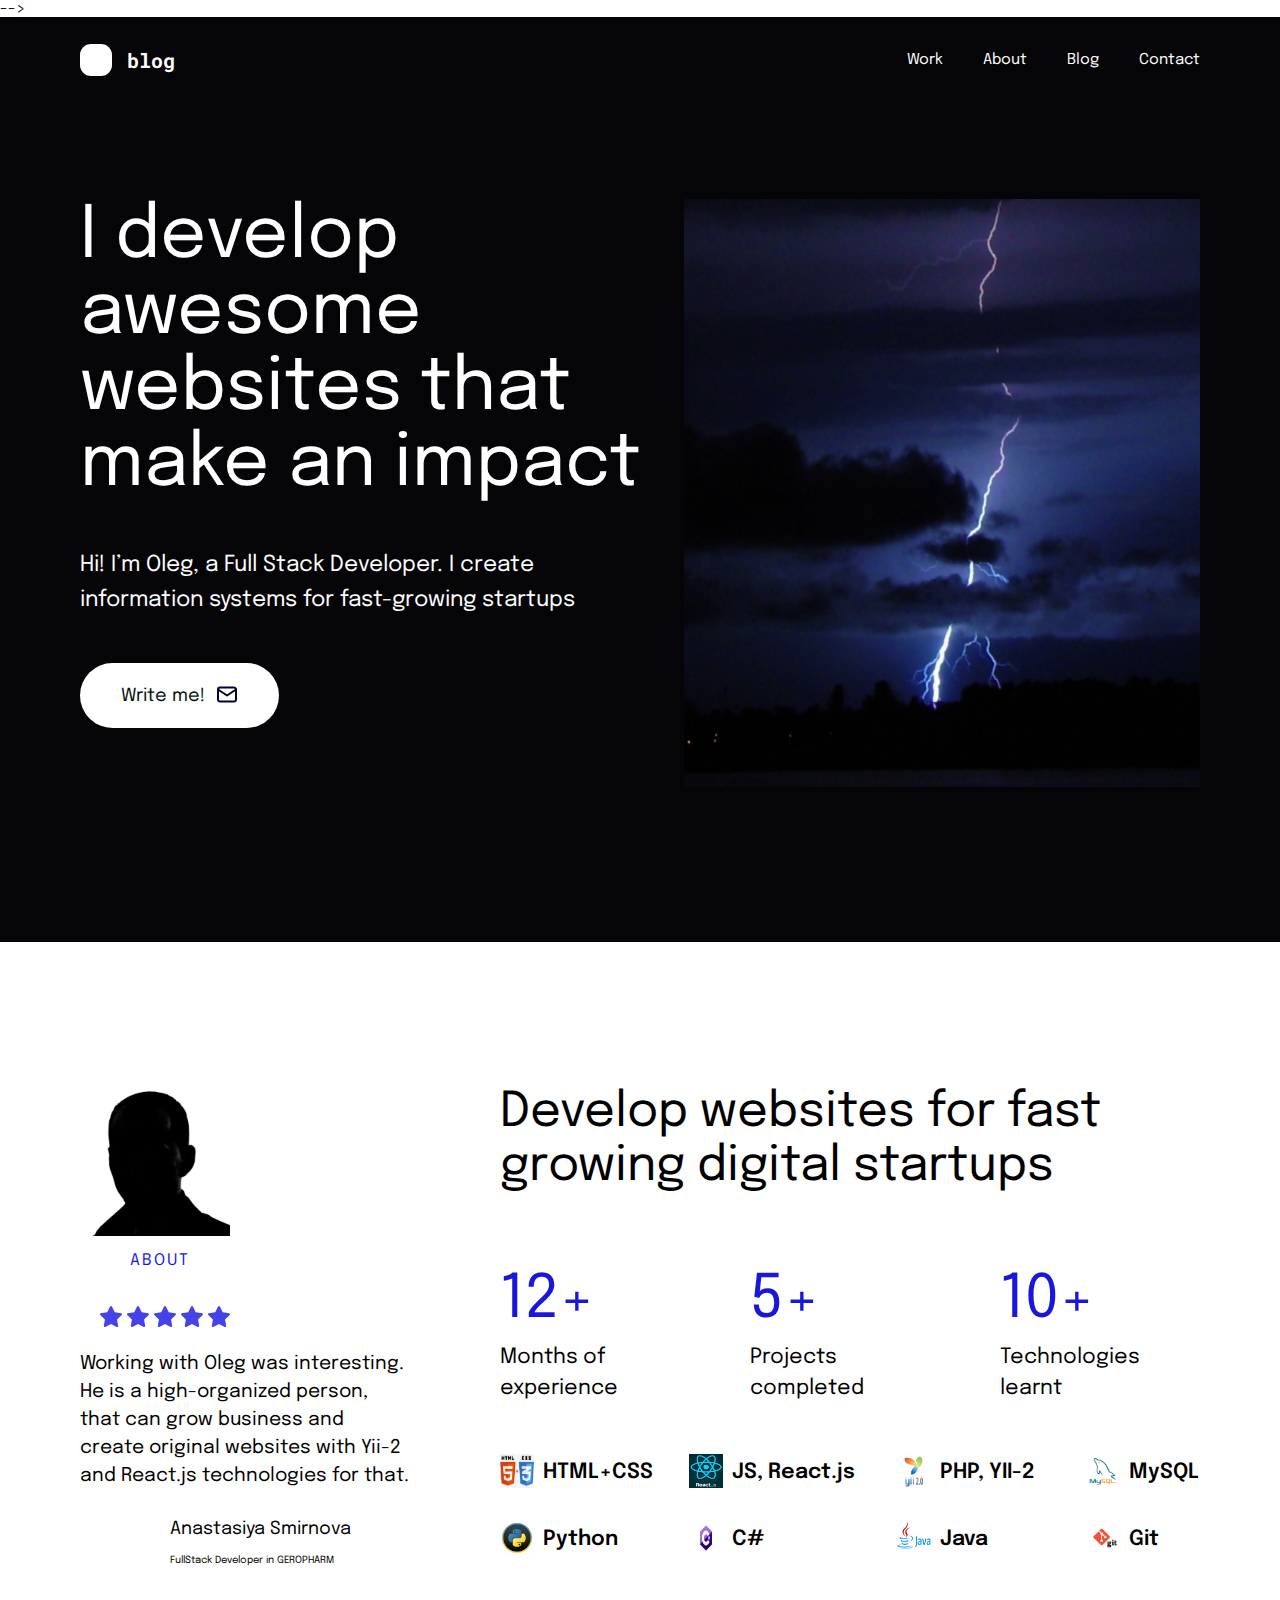
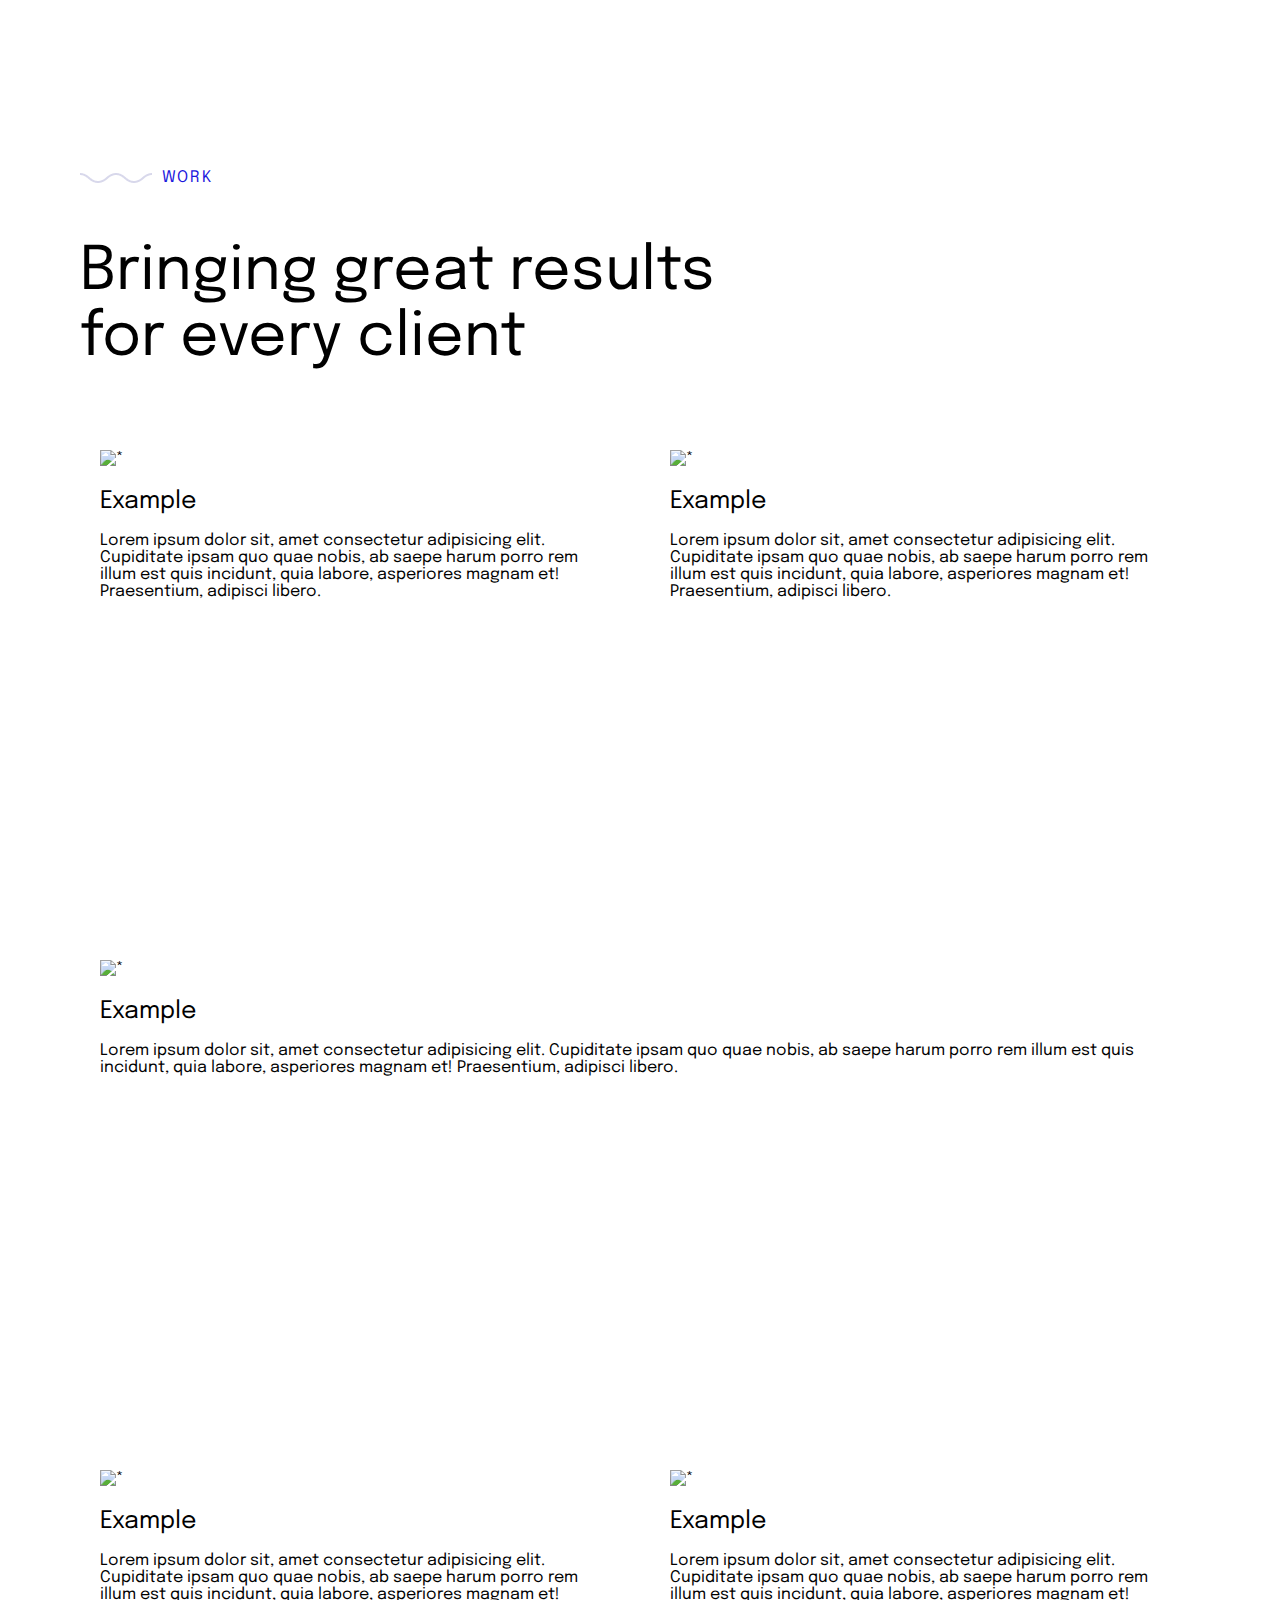
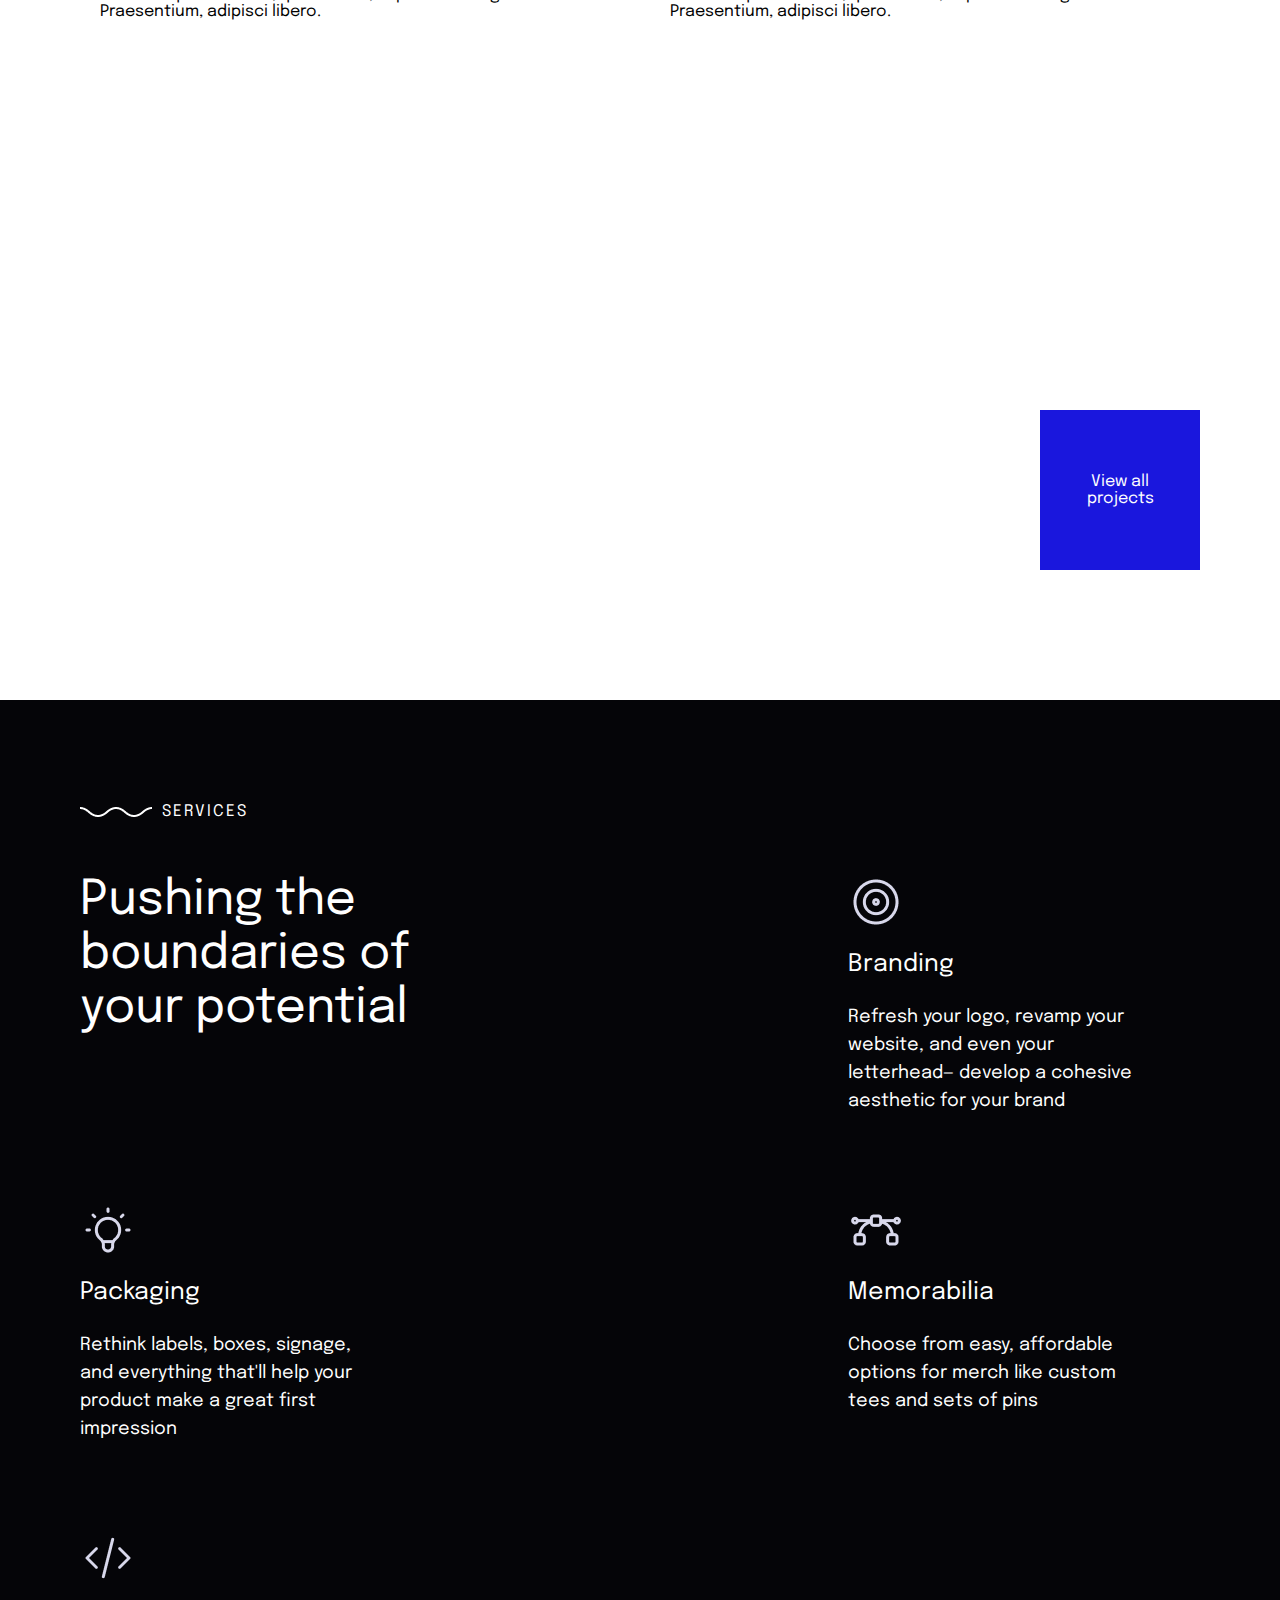
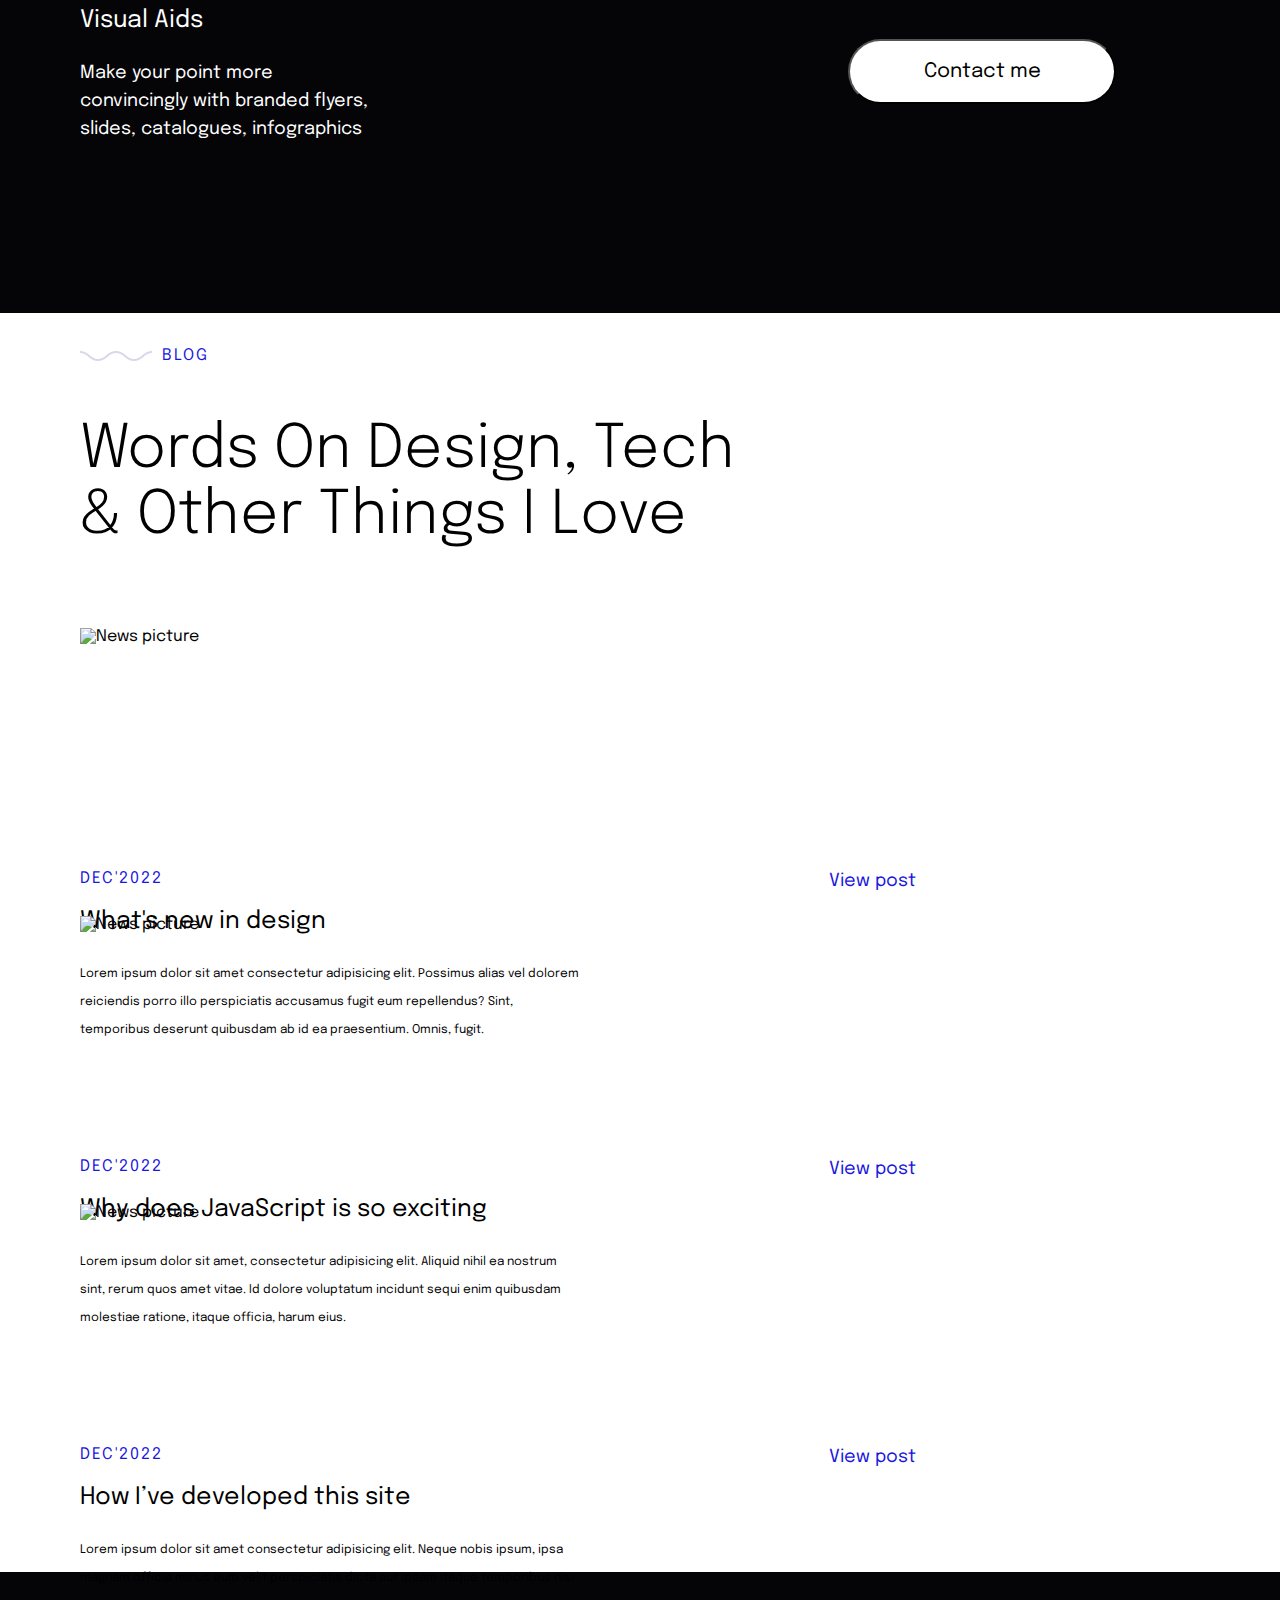
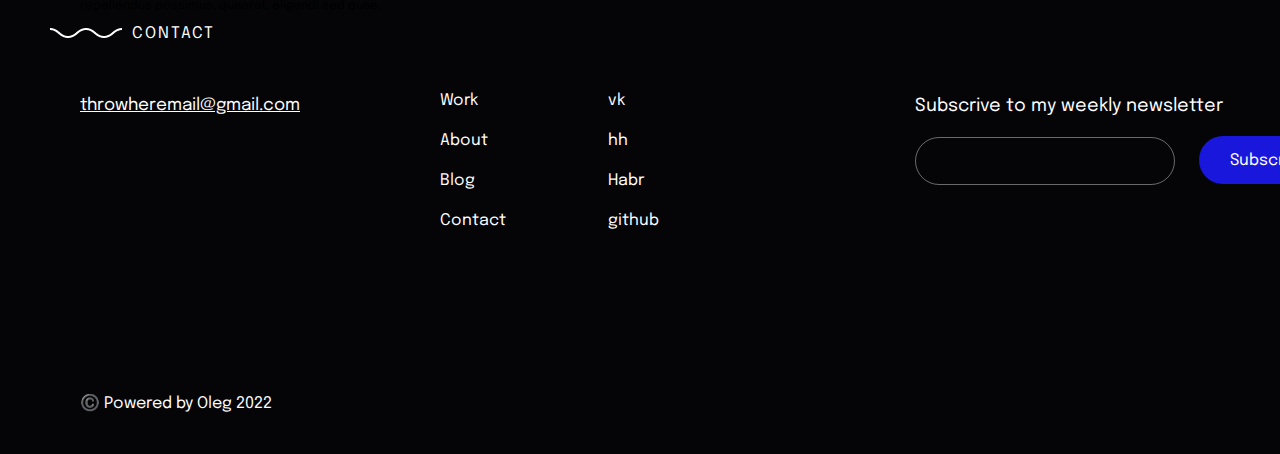
==== index.html @ 245b54c6 "Add HTML + CSS" ====
<!DOCTYPE html>
<html lang="en">

<head>
    <meta charset="UTF-8">
    <meta http-equiv="X-UA-Compatible" content="IE=edge">
    <meta name="viewport" content="width=device-width, initial-scale=1.0">
    <title>WebDev Project</title>
    <link rel="preconnect" href="https://fonts.googleapis.com">
    <link rel="preconnect" href="https://fonts.gstatic.com" crossorigin> -->
    <link
        href="https://fonts.googleapis.com/css2?family=Epilogue:ital,wght@0,100;0,200;0,300;0,400;0,500;0,600;0,700;0,800;0,900;1,100;1,200;1,300;1,400;1,500;1,600;1,700;1,800;1,900&family=Roboto+Mono:ital,wght@0,100;0,200;0,300;0,400;0,500;0,600;0,700;1,100;1,200;1,300;1,400;1,500;1,600;1,700&display=swap"
        rel="stylesheet">
    <link rel="stylesheet" href="assets/CSS/styles.css">
</head>

<body>
    <header>
        <div class="header">
            <a href="/" class="menu_wrapp">
                <div class="menu"></div>
                <p class="menu_text">
                    blog
                </p>
            </a>
            <nav class="menu_block">
                <ul class="menu_list">
                    <li class="menu_item">
                        <a href="#work">Work</a>
                    </li>
                    <li class="menu_item">
                        <a href="#about">About</a>
                    </li>
                    <li class="menu_item">
                        <a href="#blog">Blog</a>
                    </li>
                    <li class="menu_item">
                        <a href="#contact">Contact</a>
                    </li>
                </ul>
            </nav>
        </div>
    </header>
    <main>
        <section id="main-screen">
            <div class="main-box">
                <div>
                    <article class="main">
                        <h1 class="title">I develop awesome websites that make an impact</h1>
                        <p class="main-content">
                            Hi! I’m Oleg, a Full Stack Developer.
                            I create information systems
                            for fast-growing startups
                        </p>
                        <a href="mailto:throwheremail@gmail.com" class="main-link button-link">
                            Write me!
                            <span class="mail-link"></span>
                        </a>
                    </article>
                    <div class="main-section">
                    </div>
                </div>
                <div class="main-picture"></div>
            </div>
        </section>
        <section id="about">
            <div class="about">
                <div class="about-box">
                    <div class="user_pic">
                        <img class="avatar" src="/assets/image/DSC_1245_400p.jpeg" alt="~">
                        <h3 class="user_title">About</h3>
                    </div>
                    <div class="review">
                        <div class="stars">
                            <img src="/assets/image/star.svg" alt="*" class="star">
                            <img src="/assets/image/star.svg" alt="*" class="star">
                            <img src="/assets/image/star.svg" alt="*" class="star">
                            <img src="/assets/image/star.svg" alt="*" class="star">
                            <img src="/assets/image/star.svg" alt="*" class="star">
                        </div>
                        <p class="review_content">
                            Working with Oleg was interesting. He is a high-organized person, that can grow business
                            and create original websites with Yii-2 and React.js technologies for that.
                        </p>
                        <div class="reviewer">
                            <div class="reviewer_data">
                                <p class="reviewer_name">Anastasiya Smirnova</p>
                                <p class="reviewer_position">FullStack Developer in GEROPHARM</p>
                            </div>
                        </div>
                    </div>
                </div>
                <article class="about-section">
                    <h2 class="about-header">Develop websites for fast growing digital startups</h2>
                    <div class="about-grid">
                        <div class="about-numbers">
                            <p class="num-item">12+</p>
                            <p class="text-item">Months of experience</p>
                        </div>
                        <div>
                            <p class="num-item">5+</p>
                            <p class="text-item">Projects completed</p>
                        </div>
                        <div class="about-text">
                            <p class="num-item">10+</p>
                            <p class="text-item">Technologies learnt</p>
                        </div>
                    </div>
                    <div class="prog-grid">
                        <div class="prog-block">
                            <img src="/assets/image/HTML-CSS.jpg" alt="html" class="prog-logo">
                            <p class="prog-name">HTML+CSS</p>
                        </div>
                        <div class="prog-block">
                            <img src="/assets/image/JS-React.png" alt="js" class="prog-logo">
                            <p class="prog-name">JS, React.js</p>
                        </div>
                        <div class="prog-block">
                            <img src="/assets/image/yii2.png" alt="php" class="prog-logo">
                            <p class="prog-name">PHP, YII-2</p>
                        </div>
                        <div class="prog-block">
                            <img src="assets/image/MySQL.png" alt="mysql" class="prog-logo">
                            <p class="prog-name">MySQL</p>
                        </div>
                        <div class="prog-grid">
                            <div class="prog-block">
                                <img src="/assets/image/Python.jpeg" alt="html" class="prog-logo">
                                <p class="prog-name">Python</p>
                            </div>
                            <div class="prog-block">
                                <img src="/assets/image/CSharp.png" alt="js" class="prog-logo">
                                <p class="prog-name">C#</p>
                            </div>
                            <div class="prog-block">
                                <img src="/assets/image/Java.png" alt="php" class="prog-logo">
                                <p class="prog-name">Java</p>
                            </div>
                            <div class="prog-block">
                                <img src="/assets/image/Git.png" alt="mysql" class="prog-logo">
                                <p class="prog-name">Git</p>
                            </div>
                </article>
            </div>
        </section>
        <section id="work">
            <div class="work">
                <div class="breadcrumb">
                    <img class="breadcrumb-icon" src="/assets/image/breadcrumb.png" alt="~">
                    <h3 class="breadcrumb-title">Work</h3>
                </div>
                <h2 class="about-header">Bringing great results for every client</h2>
                <div class="articles">
                    <article class="work-block">
                        <img src="" alt="*" class="work-picture">
                        <h4 class="work-title">Example</h4>
                        <p>Lorem ipsum dolor sit, amet consectetur adipisicing elit.
                            Cupiditate ipsam quo quae nobis, ab saepe harum porro rem illum est quis incidunt,
                            quia labore, asperiores magnam et! Praesentium, adipisci libero.</p>
                    </article>
                    <article class="work-block">
                        <img src="" alt="*" class="work-picture">
                        <h4 class="work-title">Example</h4>
                        <p>Lorem ipsum dolor sit, amet consectetur adipisicing elit.
                            Cupiditate ipsam quo quae nobis, ab saepe harum porro rem illum est quis incidunt,
                            quia labore, asperiores magnam et! Praesentium, adipisci libero.</p>
                    </article>
                    <article class="work-block">
                        <img src="" alt="*" class="work-picture">
                        <h4 class="work-title">Example</h4>
                        <p>Lorem ipsum dolor sit, amet consectetur adipisicing elit.
                            Cupiditate ipsam quo quae nobis, ab saepe harum porro rem illum est quis incidunt,
                            quia labore, asperiores magnam et! Praesentium, adipisci libero.</p>
                    </article>
                    <article class="work-block">
                        <img src="" alt="*" class="work-picture">
                        <h4 class="work-title">Example</h4>
                        <p>Lorem ipsum dolor sit, amet consectetur adipisicing elit.
                            Cupiditate ipsam quo quae nobis, ab saepe harum porro rem illum est quis incidunt,
                            quia labore, asperiores magnam et! Praesentium, adipisci libero.</p>
                    </article>
                    <article class="work-block">
                        <img src="" alt="*" class="work-picture">
                        <h4 class="work-title">Example</h4>
                        <p>Lorem ipsum dolor sit, amet consectetur adipisicing elit.
                            Cupiditate ipsam quo quae nobis, ab saepe harum porro rem illum est quis incidunt,
                            quia labore, asperiores magnam et! Praesentium, adipisci libero.</p>
                    </article>
                </div>
                <a href="" class="work-button">View all projects</a>
            </div>
        </section>
        <section id="services">
            <div class="services">
                <div class="breadcrumb">
                    <img class="breadcrumb-icon" src="/assets/image/breadcrumb.png" alt="~">
                    <h3 class="breadcrumb-title">Services</h3>
                </div>
                <div class="services-articles">
                    <article class="services-item">
                        <h2 class="about-header">Pushing the boundaries of your potential</h2>
                    </article>
                    <article class="services-item">
                        <img src="/assets/image/Branding.png" alt="" class="services-icon">
                        <h4 class="services-title">Branding</h4>
                        <p class="services-content">Refresh your logo, revamp your website, and even your
                            letterhead— develop a cohesive aesthetic for your brand</p>
                    </article>
                    <article class="services-item">
                        <img src="/assets/image/Packaging.png" alt="" class="services-icon">
                        <h4 class="services-title">Packaging</h4>
                        <p class="services-content">Rethink labels, boxes, signage, and everything that'll help
                            your product make a great first impression</p>
                    </article>
                    <article class="services-item">
                        <img src="/assets/image/Memorabilia.png" alt="" class="services-icon">
                        <h4 class="services-title">Memorabilia</h4>
                        <p class="services-content">Choose from easy, affordable options for merch like custom
                            tees and sets of pins</p>
                    </article>
                    <article class="services-item">
                        <img src="/assets/image/VisualAids.png" alt="" class="services-icon">
                        <h4 class="services-title">Visual Aids</h4>
                        <p class="services-content">Make your point more convincingly with branded flyers, slides,
                            catalogues, infographics</p>
                    </article>
                    <div class="services-item">
                        <button class="button-contact">Contact me</button>
                        <div class="button-section"></div>
                    </div>
                </div>
            </div>
        </section>
        <section id="blog">
            <div class="blog">
                <div class="breadcrumb">
                    <img class="breadcrumb-icon" src="/assets/image/breadcrumb.png" alt="~">
                    <h3 class="breadcrumb-title">Blog</h3>
                </div>
                <h2 class="about-header">Words On Design, Tech & Other Things I Love</h2>
                <article class="news-article">
                    <img src="./assets/images/news.png" alt="News picture" class="news-picture">
                    <div class="news-item">
                        <p class="news-date">Dec'2022</p>
                        <h5 class="news-title">What's new in design</h5>
                        <p class="news-content">Lorem ipsum dolor sit amet consectetur adipisicing elit.
                            Possimus alias vel dolorem reiciendis porro illo perspiciatis accusamus fugit eum
                            repellendus?
                            Sint, temporibus deserunt quibusdam ab id ea praesentium. Omnis, fugit.</p>
                    </div>
                    <a href="/posts/1" class="news-link">View post <span class="news-arrow"></span></a>
                </article>
                <article class="news-article">
                    <img src="./assets/images/news.png" alt="News picture" class="news-picture">
                    <div class="news-item">
                        <p class="news-date">Dec'2022</p>
                        <h5 class="news-title">Why does JavaScript is so exciting</h5>
                        <p class="news-content">Lorem ipsum dolor sit amet, consectetur adipisicing elit.
                            Aliquid nihil ea nostrum sint, rerum quos amet vitae. Id dolore voluptatum incidunt sequi
                            enim quibusdam molestiae ratione,
                            itaque officia, harum eius.</p>
                    </div>
                    <a href="/posts/1" class="news-link">View post <span class="news-arrow"></span></a>
                </article>
                <article class="news-article">
                    <img src="./assets/images/news.png" alt="News picture" class="news-picture">
                    <div class="news-item">
                        <p class="news-date">Dec'2022</p>
                        <h5 class="news-title">How I’ve developed this site</h5>
                        <p class="news-content">Lorem ipsum dolor sit amet consectetur adipisicing elit.
                            Neque nobis ipsum, ipsa magnam officia minus eum velit perspiciatis dicta aut ipsam itaque
                            temporibus nisi repellendus possimus,
                            quaerat, eligendi sed quae.</p>
                    </div>
                    <a href="/posts/1" class="news-link">View post <span class="news-arrow"></span></a>
                </article>
            </div>
        </section>
        <!-- <section id="info">
            <article class="info">
                <div class="info-block">
                    <img src="" alt="">
                    <h3>Work</h3>
                    <p></p>
                    <a href=""></a>
                </div>

                <div class="info-block">
                    <img src="" alt="">
                    <h3>About</h3>
                    <p></p>
                    <a href=""></a>
                </div>
            </article>
        </section> -->
        <section id="contact">
            <div class="contact">
                <div class="breadcrumb">
                    <img class="breadcrumb-icon" src="/assets/image/breadcrumb.png" alt="~">
                    <h3 class="breadcrumb-title">Contact</h3>
                </div>
            </div>
        </section>
    </main>
    <footer>
        <div class="footer">
            <a href="mailto: throwheremail@mail.ru" class="footer-mail">throwheremail@gmail.com</a>
            <ul class="footer-navigation">
                <li class="footer-item">
                    <a href="#work">Work</a>
                </li>
                <li class="footer-item">
                    <a href="vk.com">vk</a>
                </li>
                <li class="footer-item">
                    <a href="#about">About</a>
                </li>
                <li class="footer-item">
                    <a href="hh.ru">hh</a>
                </li>
                <li class="footer-item">
                    <a href="#blog">Blog</a>
                </li>
                <li class="footer-item">
                    <a href="habr.com">Habr</a>
                </li>
                <li class="footer-item">
                    <a href="#contact">Contact</a>
                </li>
                <li class="footer-item">
                    <a href="github.com">github</a>
                </li>
            </ul>
            <div class="subscibtion">
                <p class="subscibtion-text">Subscrive to my weekly newsletter</p>
                <div class="subscibtion-block">
                    <input type="text" class="subscibtion-input">
                    <button class="subscibtion-button">Subscribe</button>
                </div>
            </div>
            <div class="cb">
                <p class="cb-text">
                    ©️ Powered by Oleg 2022
                </p>
            </div>
        </div>
    </footer>
</body>

</html>
---- assets/CSS/styles.css ----
* {
    padding: 0;
    margin: 0;
    box-sizing: border-box;
    font-family: 'Epilogue';
    user-select: none;
    font-style: normal;
    font-weight: normal;
}

p, h1, h2, h3, h4, h5, h6 {
    margin: 0;
    padding: 0;
}

header {
    padding: 14px 80px 10px;
    background-color: #050508;
    width: -webkit-fill-available;
}

.header {
    padding: 13px 0;
    max-width: 1280px;
    margin: 0 auto;
    display: flex;
    flex-direction: row;
    flex-wrap: nowrap;
    justify-content: space-between;
    align-items: center;
}

.menu_wrapp{
    width: max-content;
    display: flex;
    text-decoration: none;
}

.menu {
    width: 32px;
    height: 32px;
    background: #FFFFFF;
    mix-blend-mode: normal;
    box-shadow: inset 0px -4px 4px var(--black-color-20);
    border-radius: 11px;
    margin-right: 15px;
}

.menu_text {
    font-family: 'Roboto Mono';
    font-style: normal;
    font-weight: 700;
    font-size: 20px;
    display: flex;
    align-items: center;
    color: #FFFFFF;
}

.menu_block {
    height: 100%;
    display: flex;
    align-items: center;
}

.menu_list {
    display: flex;
    flex-direction: row;
    justify-content: flex-end;
    align-items: center;
    list-style: none;
}

.menu_item {
    margin-left: 40px;
    font-weight: 400;
    font-size: 15px;
}

.menu_item a {
    text-decoration: none;
    color: #FFFFFF;
}

.menu_item a:hover {
    text-decoration: underline;
}

#main-screen {
    padding: 100px 80px 0;
    background-color: #050508;;
    width: -webkit-fill-available;
}

.main-box{
    max-width: 1280px;
    margin: 0 auto;
    display: flex;
    flex-wrap: nowrap;
    flex-direction: row;
}

.main {
    max-width: 690px;
}

.title {
    font-weight: 400;
    font-size: 72px;
    line-height: 76px;
    color: #FFFFFF;
    margin-bottom: 45px;
}

.main-content {
    max-width: 545px;
    font-weight: 400;
    font-size: 22px;
    line-height: 35px;
    color: #FFFFFF;
    margin-bottom: 45px;
}

.button-link {
    padding: 20px 35px 19px;
    border: none;
    border-radius: 40px;
    display: flex;
    flex-direction: row;
    flex-wrap: nowrap;
    justify-content: center;
    align-items: center;
    text-decoration: none;
}

.main-link {
    background: #FFFFFF;
    width: 199px;
    height: 65px;
    color: #04100B;
    margin-bottom: 100px;
    text-decoration: none;
    font-size: 18px;
    line-height: 25px;
    text-align: center;
}

.main-link:hover {
    background: rgb(243, 245, 202);
}

.mail-link {
    background: url("/assets/image/letter-logo.svg");
    width: 24px;
    height: 28px;
    background-repeat: no-repeat;
    margin-left: 10px;
}

.main-section {
    max-width: 620px;
    height: 64px;
    display: flex;
    flex-direction: row;
    flex-wrap: nowrap;
    justify-content: flex-start;
    align-items: center;
    margin-bottom: 50px;
}

/* .main-picture {
    width: 64px;
    height: 64px;
    margin-right: 24px;
} */

.main-picture {
    width: 590px;
    height: 665px;
    background: url("/assets/image/CIMG9940_1.png");
    background-size: contain;
    background-repeat: no-repeat;
}

.main-picture:hover {
    opacity: 1;
    -webkit-animation: flash 1s;
    animation: flash 1s;
    opacity: 1.1; 
}

@-webkit-keyframes flash {
    0%, 50%, 100% { opacity: .5; }
    25%, 75% { opacity: 0; }
}
@keyframes flash {
    0%, 50%, 100% { opacity: 1; }
    25%, 75% { opacity: 0; }
}

.avatar {
    height: 150px;
    display: flex;
}

.user_title {
    font-style: normal;
    font-weight: 400;
    font-size: 16px;
    line-height: 50px;
    letter-spacing: 2px;
    text-transform: uppercase;
    color: #1a17dd;
    padding-left: 50px;
}

#about {
    padding: 144px 80px 180px;
    width: -webkit-fill-available;
}

.about {
    max-width: 1280px;
    min-height: 400px;
    align-items: space-between;
    margin: 0 auto;
    display: flex;
    flex-direction: row;
    justify-content: space-between;
    flex-wrap: wrap;
}

.about_box {
    height: 400px;
    display: flex;
    flex-direction: column;
    justify-content: space-between;
}

.review {
    max-width: 330px;
    width: 100%;
}

.stars {
    max-width: 150px;
    width: 100%;
    display: flex;
    justify-content: space-between;
    margin-bottom: 23px;
    padding-left: 20px;
    padding-top: 20px;
}

.star {
    width: 22px;
    cursor: pointer;
}

.review_content {
    font-size: 19px;
    line-height: 28px;
    margin-bottom: 27px;
}

.reviewer {
    max-width: 310px;
    width: 100%;
    display: flex;
    flex-direction: row;
    flex-wrap: nowrap;
}

.reviewer_data {
    display: flex;
    flex-direction: column;
    align-items: space-between;
    margin-left: 90px;
}

.reviewer_name {
    margin-bottom: 7px;
    font-size: 18px;
    line-height: 24px;
    width: max-content;
}

.reviewer_position {
    font-size: 10px;
    line-height: 24px;
}

.about-section {
    max-width: 700px;
    width: 100%;
}

.about-header {
    margin-bottom: 74px;
    font-size: 48px;
    line-height: 54px;
}

.about-grid {
    display: grid;
    grid-template-columns: 200px 200px auto;
    grid-gap: 50px;
    margin-bottom: 50px;
}

.num-item {
    color: #1a17dd;
    font-size: 60px;
    line-height: 66px;
    margin-bottom: 8px;
}

.text-item {
    font-size: 21px;
    line-height: 31px;
    max-width: 231px;
    width: 100%;
}

.prog-grid {
    display: grid;
    grid-template-columns: 156px 175px 156px 156px;
    grid-gap: 33px;
}

.prog-block {
    display: flex;
    flex-direction: row;
    flex-wrap: nowrap;
}

.prog-logo {
    width: 34px;
    height: 34px;
    margin-right: 9px;
}

.prog-name {
    font-weight: 600;
    font-size: 21px;
    line-height: 31px;
    align-self: end;
}

#work {
    padding: 14px 80px 10px;
    width: -webkit-fill-available;
}

.breadcrumb {
    max-width: 400px;
    display: flex;
    flex-direction: row;
    justify-content: flex-start;
    align-items: center;
    flex-wrap: wrap;
    margin-bottom: 50px;
}

.breadcrumb-title {
    font-style: normal;
    font-weight: 400;
    font-size: 16px;
    line-height: 24px;
    letter-spacing: 2px;
    text-transform: uppercase;
    color: #1a17dd;
    margin-left: 10px;
}

.work {
    max-width: 1280px;
    margin: 0 auto;
}

.work .about-header {
    font-size: 60px;
    line-height: 66px;
    margin-top: 26px;
    margin-bottom: 78px;
    max-width: 698px;
}

.articles {
    display: flex;
    flex-wrap: wrap;
    justify-content: space-between;
    margin: 30px 20px;
}

.work-block {
    width: 510px;
    height: 510px;
    display: flex;
    flex-direction: column;
    padding-bottom: 25px;
}


.work-title {
    font-size: 24px;
    line-height: 30px;
    margin-top: 20px;
    margin-bottom: 15px;
    width: 400px;
}

.work-block p {
    display: flex;
    flex-direction: row;
    flex-wrap: nowrap;
    justify-content: space-between;
    width: -webkit-fill-available;
}

.work-block:nth-child(3) {
    width: 100%;
}

.work-button {
    padding: 56px 40px;
    height: 160px;
    width: 160px;
    display: flex;
    justify-content: center;
    align-items: center;
    background: #1a17dd;
    color: #FFFFFF;
    text-decoration: none;
    text-align: center;
    margin-left: auto;
    margin-bottom: 120px;
}

.work-button:hover {
    font-weight: bold;
    background: #0704a6;
}


#services {
    padding: 100px 80px;
    background-color: #050508;
    width: -webkit-fill-available;
}

.services {
    max-width: 1280px;
    margin: 0 auto;
}

.services .breadcrumb-icon {
    filter: brightness(6);
}

.services .breadcrumb h3 {
    color: #FFFFFF;
}

.services h2 {
    font-size: 48px;
    line-height: 54px;
    color: #FFFFFF;
    max-width: 352px;
}

.services-articles {
    margin-top: 25px;
    display: flex;
    flex-wrap: wrap;
    justify-content: space-between;
    grid-gap: 45px;
    color: #FFFFFF;
}

.services-item {
    height: 283px;
    width: 352px;
}

.services-icon {
    width: 56px;
    height: 56px;
    display: block;
    margin-bottom: 20px;
}

.services-title {
    font-size: 24px;
    line-height: 30px;
    margin-bottom: 23px;
    color: #FFFFFF;
}

.services-content {
    font-size: 18px;
    line-height: 28px;
    max-width: 289px;
    color: #FFFFFF;
}

.services-item:nth-child(6) {
    display: flex;
    /* justify-content: center; */
    align-items: center;
}

.button-contact {
    width: 268px;
    height: 65px;
    background-color: #FFFFFF;
    border-radius: 40px;
    display: flex;
    justify-content: center;
    align-items: center;
    cursor: pointer;
    font-size: 20px;
}

.button-contact:hover {
    background: rgb(243, 245, 202);
}

#blog {
    padding: 31px 80px 80px;
    width: -webkit-fill-available;
}

.blog {
    max-width: 1280px;
    margin: 0 auto;
}

.blog .about-header {
    font-size: 60px;
    font-weight: 300;
    line-height: 66px;
    margin-top: 26px;
    margin-bottom: 78px;
    max-width: 698px;
}

.news-article {
    height: 288px;
    width: -webkit-fill-available;
    display: flex;
    flex-direction: row;
    flex-wrap: wrap;
}

.news-picture {
    width: 376px;
    height: 241px;
    margin-right: 40px;
}

.news-date {
    min-width: 749px;
    font-weight: 400;
    font-size: 16px;
    line-height: 19px;
    color: #1a17dd;
    letter-spacing: 2px;
    text-transform: uppercase;
    margin-bottom: 19px;
}

.news-title {
    font-size: 24px;
    line-height: 30px;
    margin-bottom: 23px;
}

.news-content {
    max-width: 500px;
    font-size: 12px;
    line-height: 28px;
}

.news-link {
    font-size: 18px;
    line-height: 25px;
    color: #1a17dd;
    cursor: pointer;
    text-decoration: none;
    display: flex;
    height: min-content;
    align-content: normal;
    align-items: baseline;
    width: 115px;
    justify-content: space-between;
}

.news-link:hover {
    text-decoration: underline;
}

/* #info {
    width: -webkit-fill-available;
}

.info {
    max-width: 100%;
    margin: 0 auto;
    display: flex;
    flex-wrap: wrap;
    justify-content:space-around;
}

.info-block {
background-color: aquamarine;
width: 50%;
height: 95px;
display: flex;
flex-direction: column;
} */

#contact {
    height: 120px;
    padding: 50px 50px;
    background-color: #050508;
    width: -webkit-fill-available;
}

.contact {
    max-width: 1280px;
    margin: 0 auto;
}

.contact .breadcrumb {
    align-items: baseline;
}

.contact .breadcrumb-icon {
    filter: brightness(6);
}

.contact .breadcrumb-title {
    color: #FFFFFF;
}

.services h2 {
    font-size: 48px;
    line-height: 54px;
    color: #FFFFFF;
    max-width: 352px;
}

footer {
    padding: 0 80px 38px;
    background-color: #050508;
    ;
    width: -webkit-fill-available;
}

.footer {
    max-width: 1280px;
    margin: 0 auto;
    display: grid;
    grid-template-columns: 220px 335px 460px;
    grid-gap: 140px;
    color: #FFFFFF;
}

.footer-mail {
    color: #FFFFFF;
    font-size: 17px;
    line-height: 28px;
}

.footer-navigation {
    height: 160px;
    display: grid;
    grid-template-columns: 1fr 1fr;
    justify-content: space-between;
    list-style: none;
}

.footer-item {
    width: 80px;
}

.footer-item a {
    color: #FFFFFF;
    text-decoration: none;
}

.footer-item a:hover {
    text-decoration: underline;
}

.subscibtion {
    display: flex;
    flex-direction: column;
    border-bottom: rgba(255, 255, 255, 0.2);
}

.subscibtion-text {
    color: #FFFFFF;
    font-size: 18px;
    line-height: 28px;
    margin-bottom: 16px;
}

.subscibtion-input {
    width: 260px;
    height: 38px;
    border: none;
    border-radius: 240px;
    margin-right: 20px;
    color: #FFFFFF;
    border: 1px solid #fff6;
    height: 48px;
    background: transparent;
}

.subscibtion-button {
    width: 140px;
    height: 48px;
    outline: none;
    border: none;
    border-radius: 24px;
    background: #1a17dd;
    color: #FFFFFF;
    font-size: 16px;
}

.subscibtion-button:hover {
    background: #0f0cb3;
}

.cb {
    width: max-content;
}

.cb-text {
    font-size: 16px;
    line-height: 24px;
}
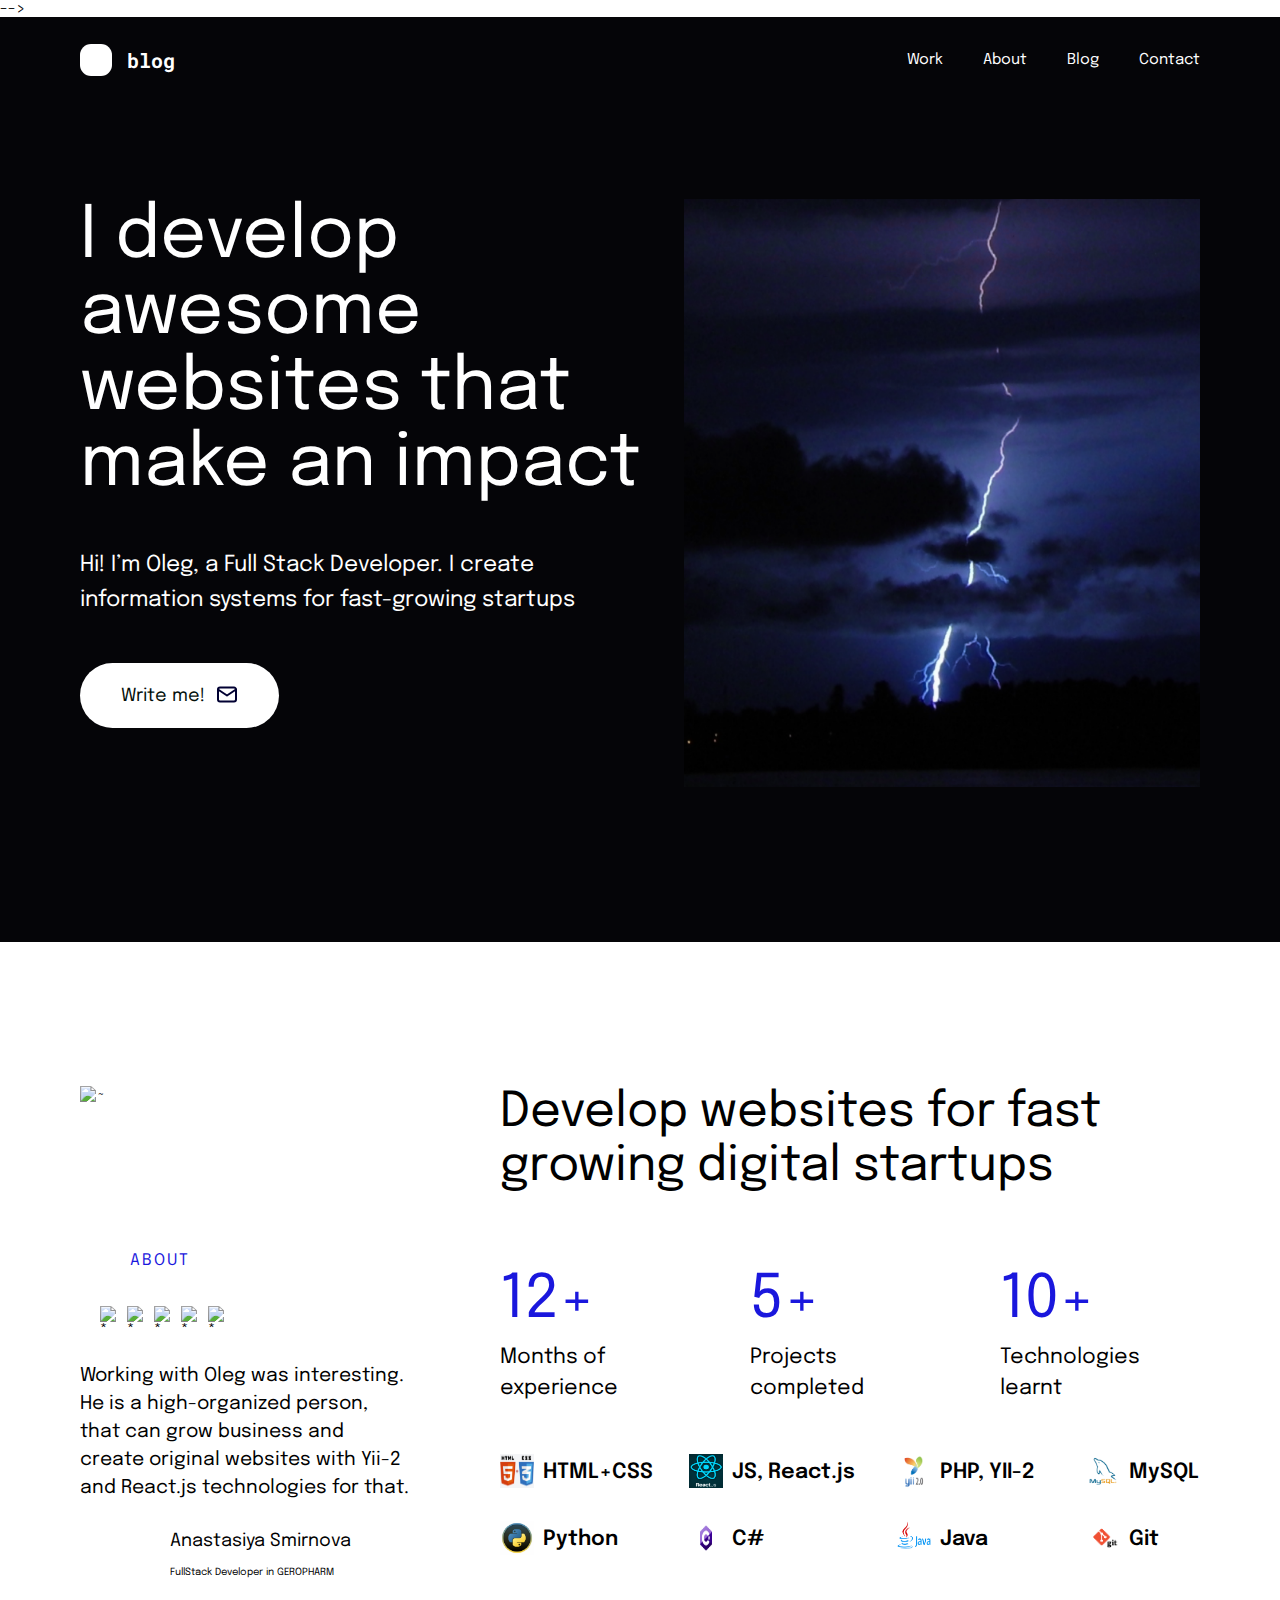
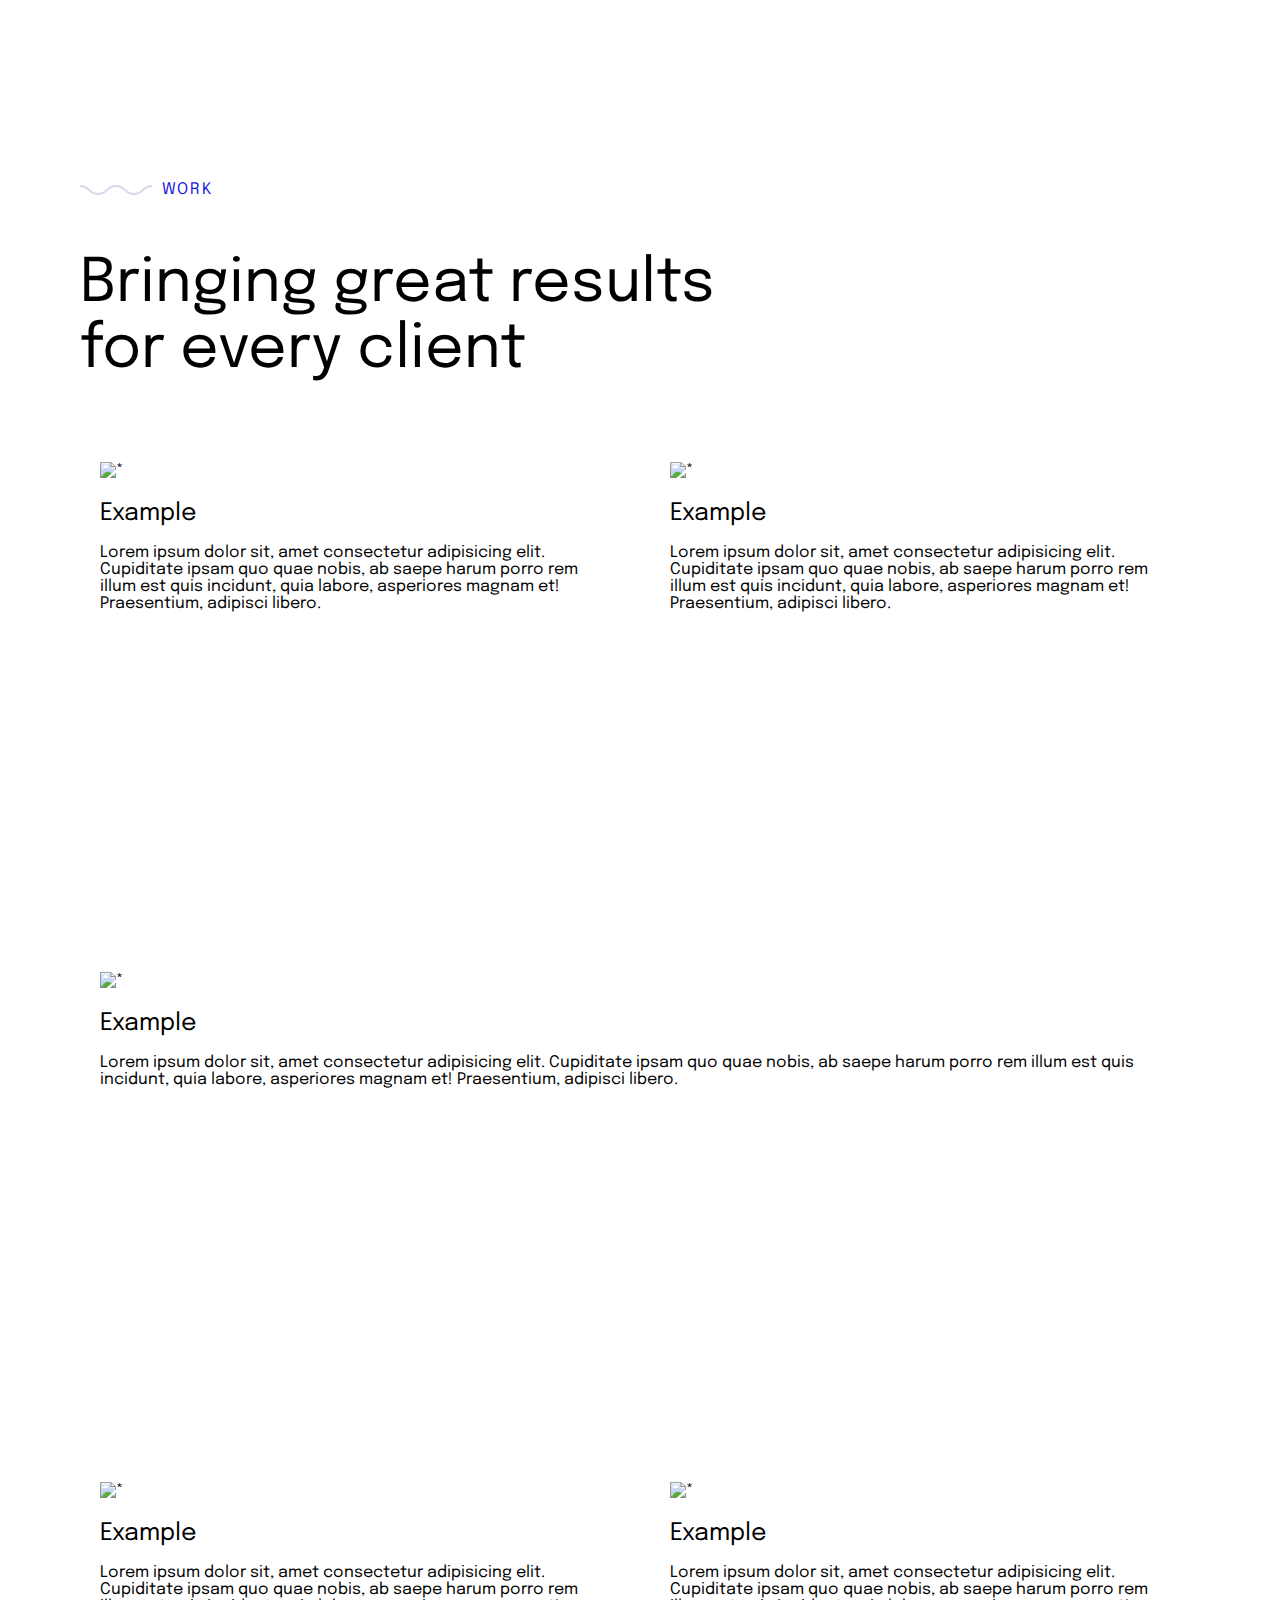
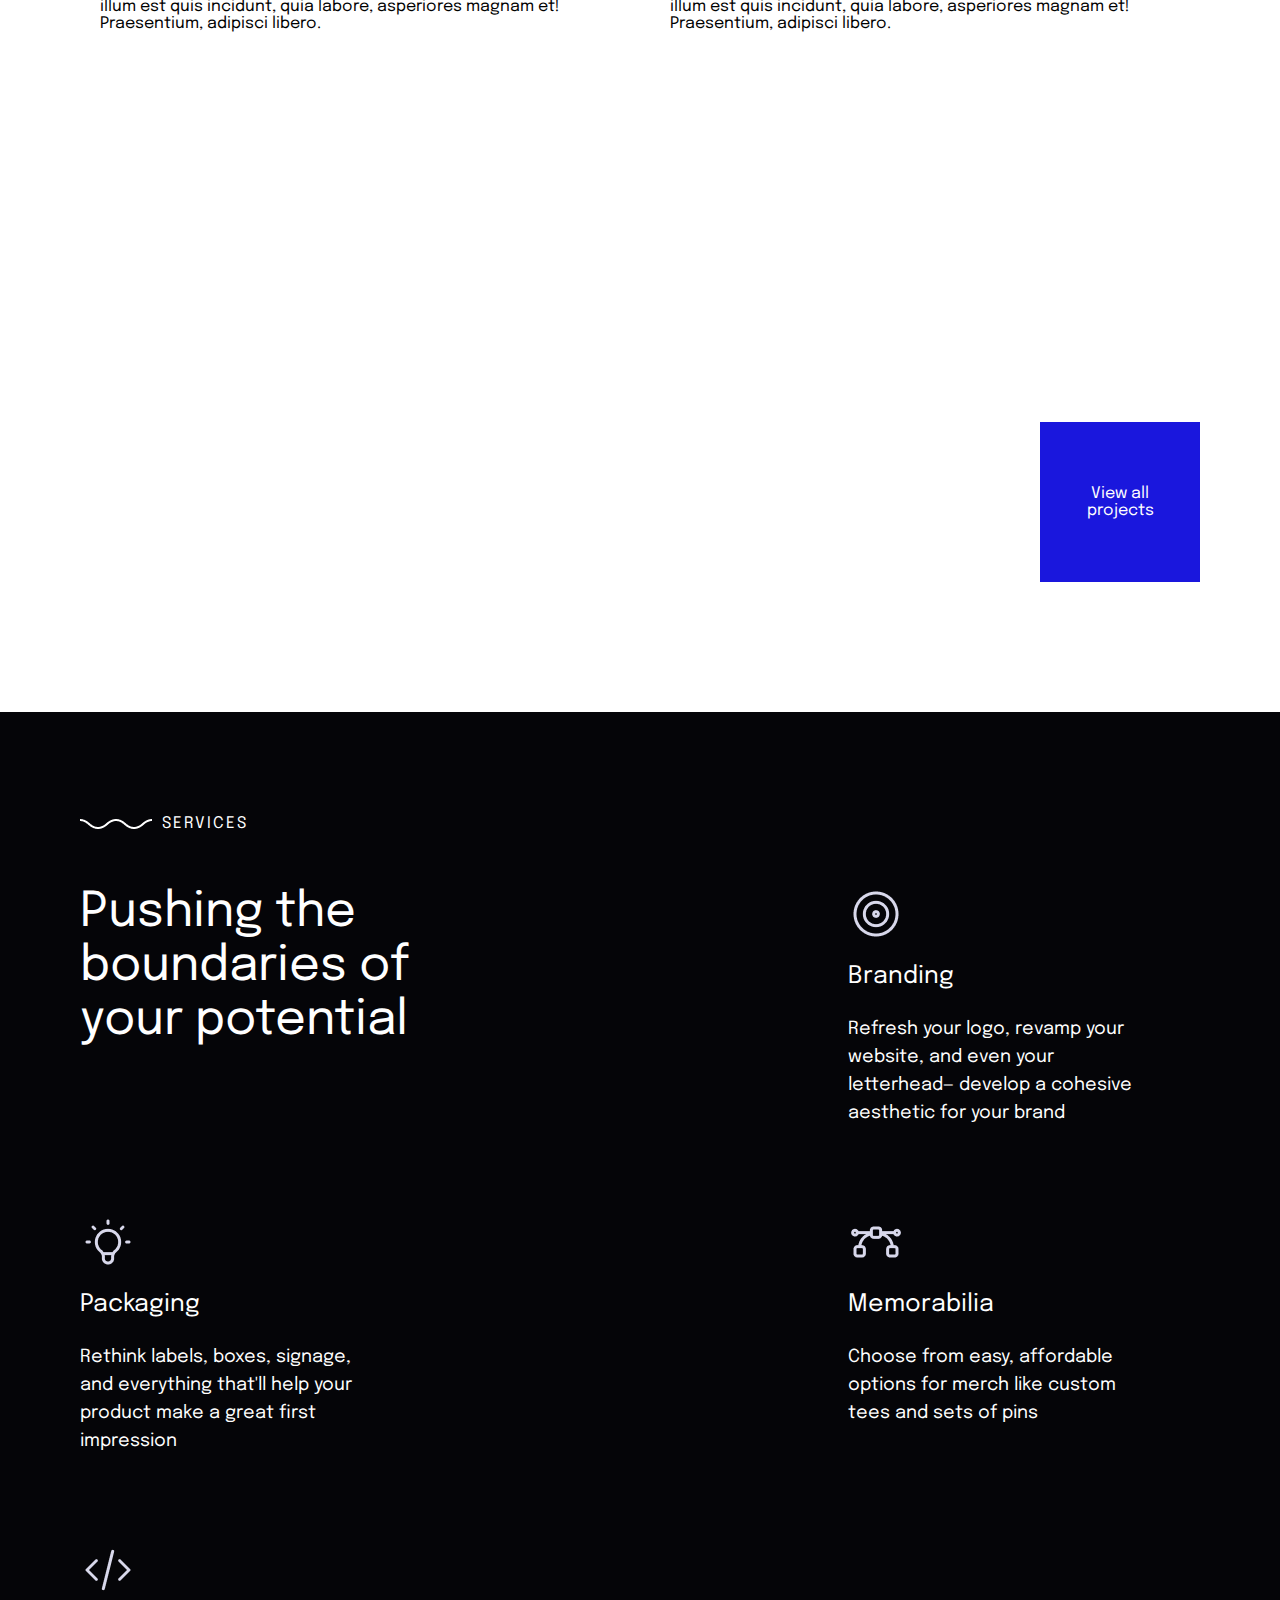
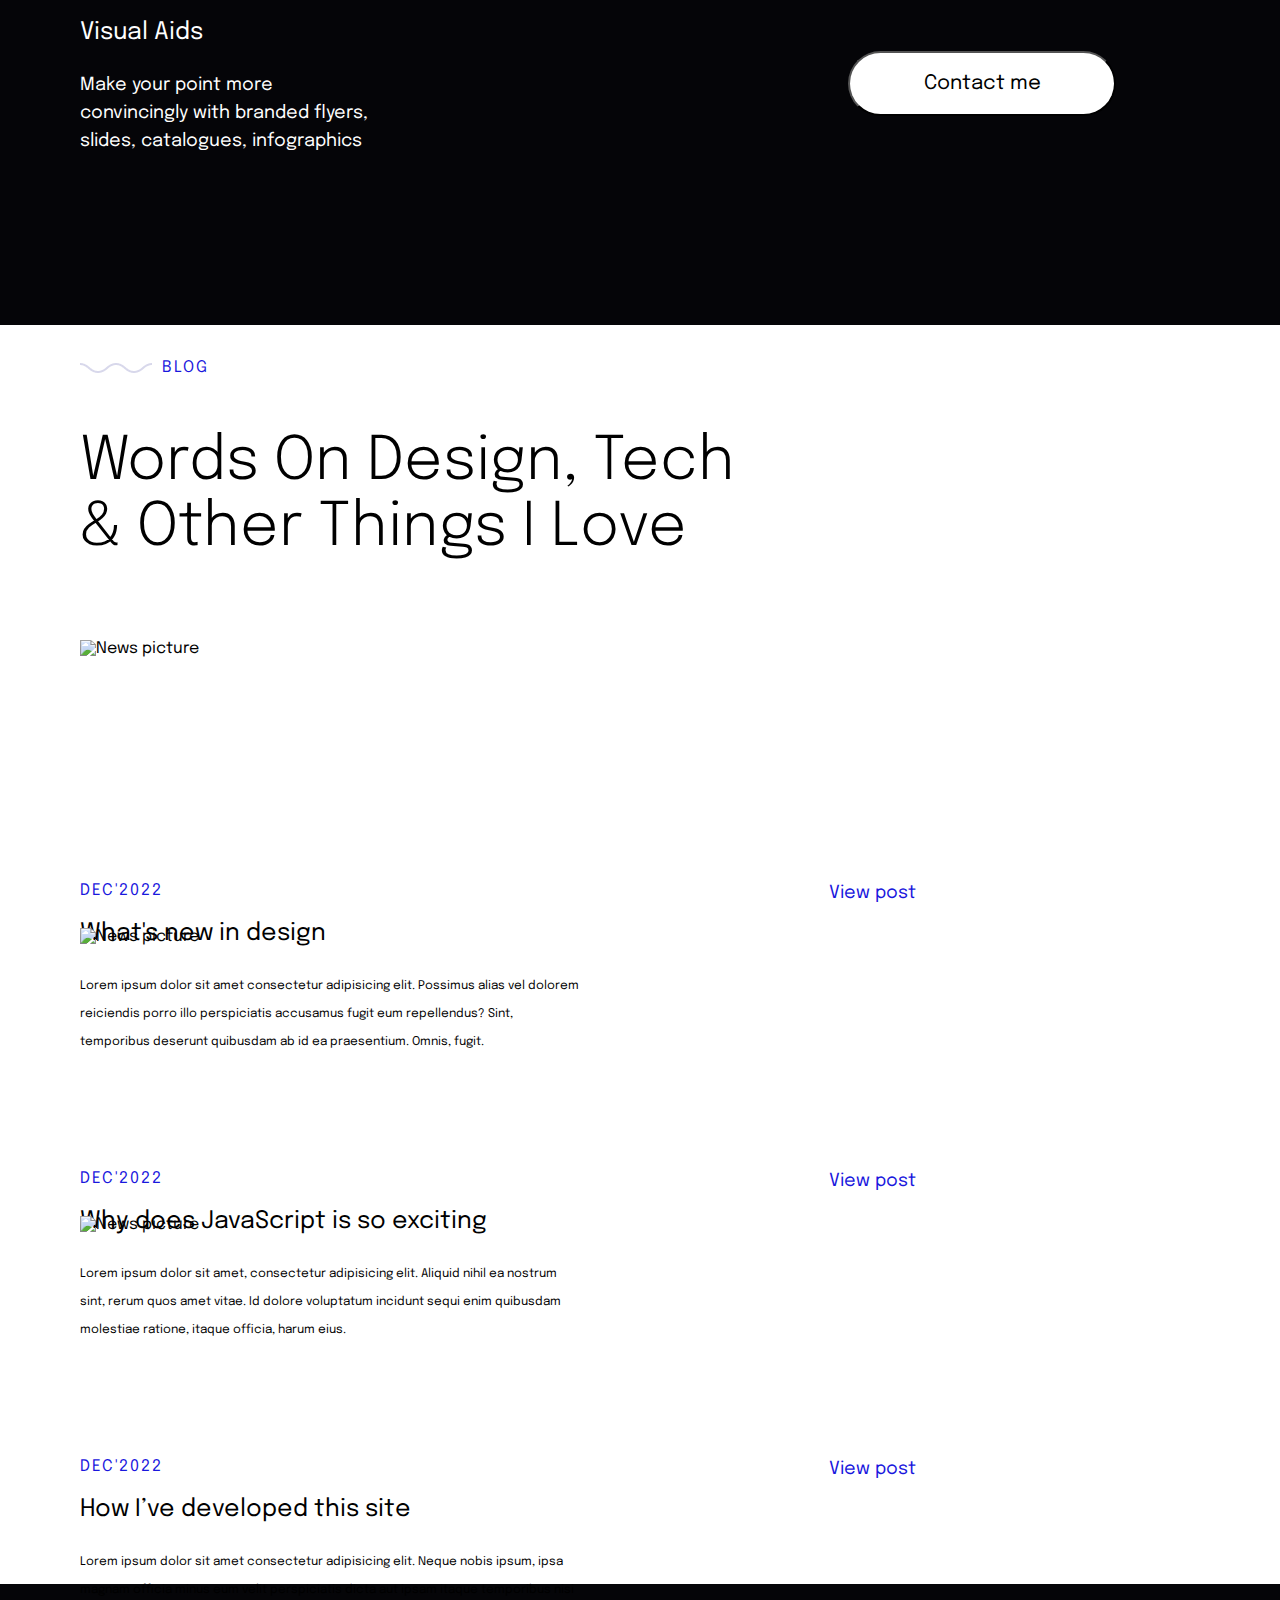
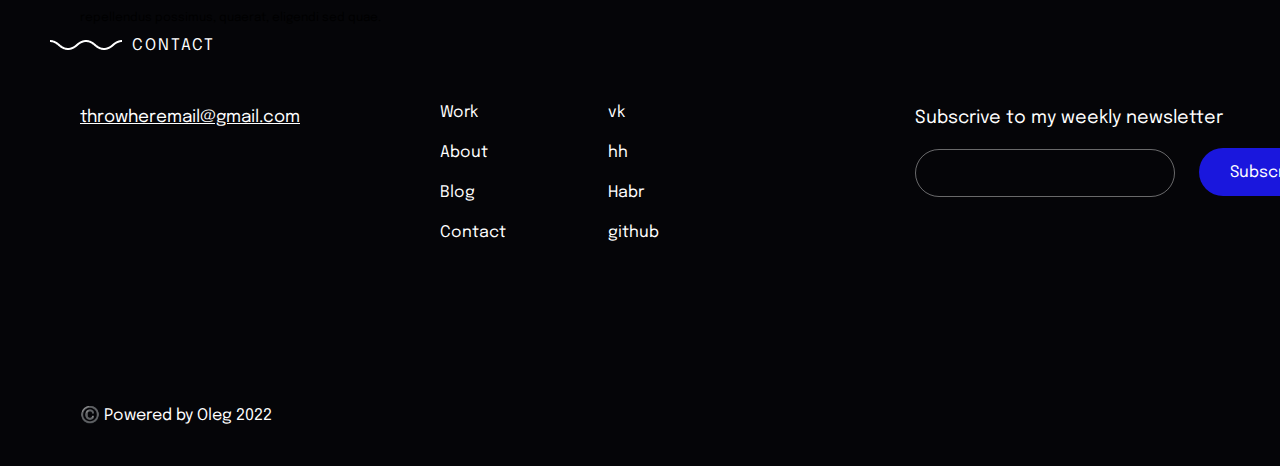
==== commit b4d13259: "Update index.html" ====
--- a/index.html
+++ b/index.html
@@ -67,16 +67,16 @@
             <div class="about">
                 <div class="about-box">
                     <div class="user_pic">
-                        <img class="avatar" src="/assets/image/DSC_1245_400p.jpeg" alt="~">
+                        <img class="avatar" src="../image/DSC_1245_400p.jpeg" alt="~">
                         <h3 class="user_title">About</h3>
                     </div>
                     <div class="review">
                         <div class="stars">
-                            <img src="/assets/image/star.svg" alt="*" class="star">
-                            <img src="/assets/image/star.svg" alt="*" class="star">
-                            <img src="/assets/image/star.svg" alt="*" class="star">
-                            <img src="/assets/image/star.svg" alt="*" class="star">
-                            <img src="/assets/image/star.svg" alt="*" class="star">
+                            <img src="../image/star.svg" alt="*" class="star">
+                            <img src="../image/star.svg" alt="*" class="star">
+                            <img src="../image/star.svg" alt="*" class="star">
+                            <img src="../image/star.svg" alt="*" class="star">
+                            <img src="../image/star.svg" alt="*" class="star">
                         </div>
                         <p class="review_content">
                             Working with Oleg was interesting. He is a high-organized person, that can grow business
@@ -108,36 +108,36 @@
                     </div>
                     <div class="prog-grid">
                         <div class="prog-block">
-                            <img src="/assets/image/HTML-CSS.jpg" alt="html" class="prog-logo">
+                            <img src="./assets/image/HTML-CSS.jpg" alt="html" class="prog-logo">
                             <p class="prog-name">HTML+CSS</p>
                         </div>
                         <div class="prog-block">
-                            <img src="/assets/image/JS-React.png" alt="js" class="prog-logo">
+                            <img src="./assets/image/JS-React.png" alt="js" class="prog-logo">
                             <p class="prog-name">JS, React.js</p>
                         </div>
                         <div class="prog-block">
-                            <img src="/assets/image/yii2.png" alt="php" class="prog-logo">
+                            <img src="./assets/image/yii2.png" alt="php" class="prog-logo">
                             <p class="prog-name">PHP, YII-2</p>
                         </div>
                         <div class="prog-block">
-                            <img src="assets/image/MySQL.png" alt="mysql" class="prog-logo">
+                            <img src="./assets/image/MySQL.png" alt="mysql" class="prog-logo">
                             <p class="prog-name">MySQL</p>
                         </div>
                         <div class="prog-grid">
                             <div class="prog-block">
-                                <img src="/assets/image/Python.jpeg" alt="html" class="prog-logo">
+                                <img src="./assets/image/Python.jpeg" alt="html" class="prog-logo">
                                 <p class="prog-name">Python</p>
                             </div>
                             <div class="prog-block">
-                                <img src="/assets/image/CSharp.png" alt="js" class="prog-logo">
+                                <img src="./assets/image/CSharp.png" alt="js" class="prog-logo">
                                 <p class="prog-name">C#</p>
                             </div>
                             <div class="prog-block">
-                                <img src="/assets/image/Java.png" alt="php" class="prog-logo">
+                                <img src="./assets/image/Java.png" alt="php" class="prog-logo">
                                 <p class="prog-name">Java</p>
                             </div>
                             <div class="prog-block">
-                                <img src="/assets/image/Git.png" alt="mysql" class="prog-logo">
+                                <img src="./assets/image/Git.png" alt="mysql" class="prog-logo">
                                 <p class="prog-name">Git</p>
                             </div>
                 </article>
@@ -146,7 +146,7 @@
         <section id="work">
             <div class="work">
                 <div class="breadcrumb">
-                    <img class="breadcrumb-icon" src="/assets/image/breadcrumb.png" alt="~">
+                    <img class="breadcrumb-icon" src="./assets/image/breadcrumb.png" alt="~">
                     <h3 class="breadcrumb-title">Work</h3>
                 </div>
                 <h2 class="about-header">Bringing great results for every client</h2>
@@ -193,7 +193,7 @@
         <section id="services">
             <div class="services">
                 <div class="breadcrumb">
-                    <img class="breadcrumb-icon" src="/assets/image/breadcrumb.png" alt="~">
+                    <img class="breadcrumb-icon" src="./assets/image/breadcrumb.png" alt="~">
                     <h3 class="breadcrumb-title">Services</h3>
                 </div>
                 <div class="services-articles">
@@ -201,25 +201,25 @@
                         <h2 class="about-header">Pushing the boundaries of your potential</h2>
                     </article>
                     <article class="services-item">
-                        <img src="/assets/image/Branding.png" alt="" class="services-icon">
+                        <img src="./assets/image/Branding.png" alt="" class="services-icon">
                         <h4 class="services-title">Branding</h4>
                         <p class="services-content">Refresh your logo, revamp your website, and even your
                             letterhead— develop a cohesive aesthetic for your brand</p>
                     </article>
                     <article class="services-item">
-                        <img src="/assets/image/Packaging.png" alt="" class="services-icon">
+                        <img src="./assets/image/Packaging.png" alt="" class="services-icon">
                         <h4 class="services-title">Packaging</h4>
                         <p class="services-content">Rethink labels, boxes, signage, and everything that'll help
                             your product make a great first impression</p>
                     </article>
                     <article class="services-item">
-                        <img src="/assets/image/Memorabilia.png" alt="" class="services-icon">
+                        <img src="./assets/image/Memorabilia.png" alt="" class="services-icon">
                         <h4 class="services-title">Memorabilia</h4>
                         <p class="services-content">Choose from easy, affordable options for merch like custom
                             tees and sets of pins</p>
                     </article>
                     <article class="services-item">
-                        <img src="/assets/image/VisualAids.png" alt="" class="services-icon">
+                        <img src="./assets/image/VisualAids.png" alt="" class="services-icon">
                         <h4 class="services-title">Visual Aids</h4>
                         <p class="services-content">Make your point more convincingly with branded flyers, slides,
                             catalogues, infographics</p>
@@ -234,7 +234,7 @@
         <section id="blog">
             <div class="blog">
                 <div class="breadcrumb">
-                    <img class="breadcrumb-icon" src="/assets/image/breadcrumb.png" alt="~">
+                    <img class="breadcrumb-icon" src="./assets/image/breadcrumb.png" alt="~">
                     <h3 class="breadcrumb-title">Blog</h3>
                 </div>
                 <h2 class="about-header">Words On Design, Tech & Other Things I Love</h2>
@@ -347,4 +347,4 @@
     </footer>
 </body>
 
-</html>+</html>
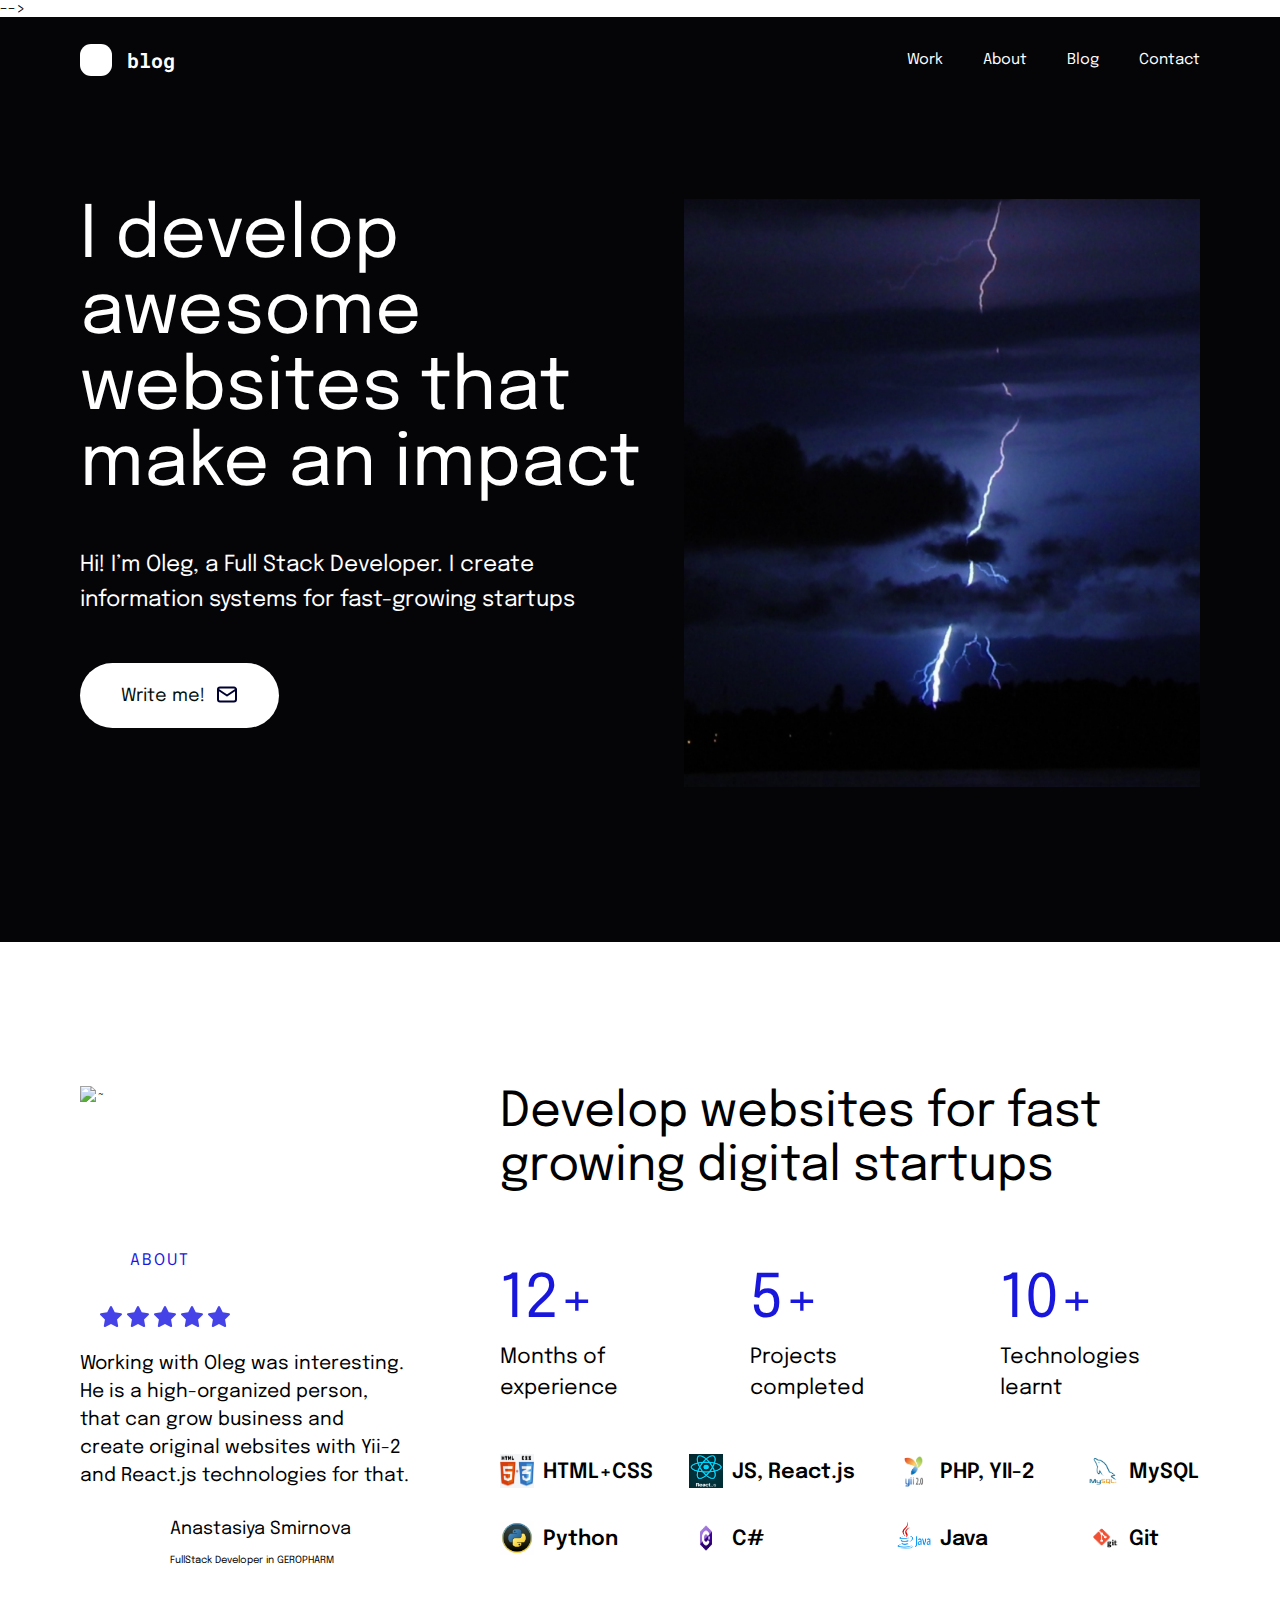
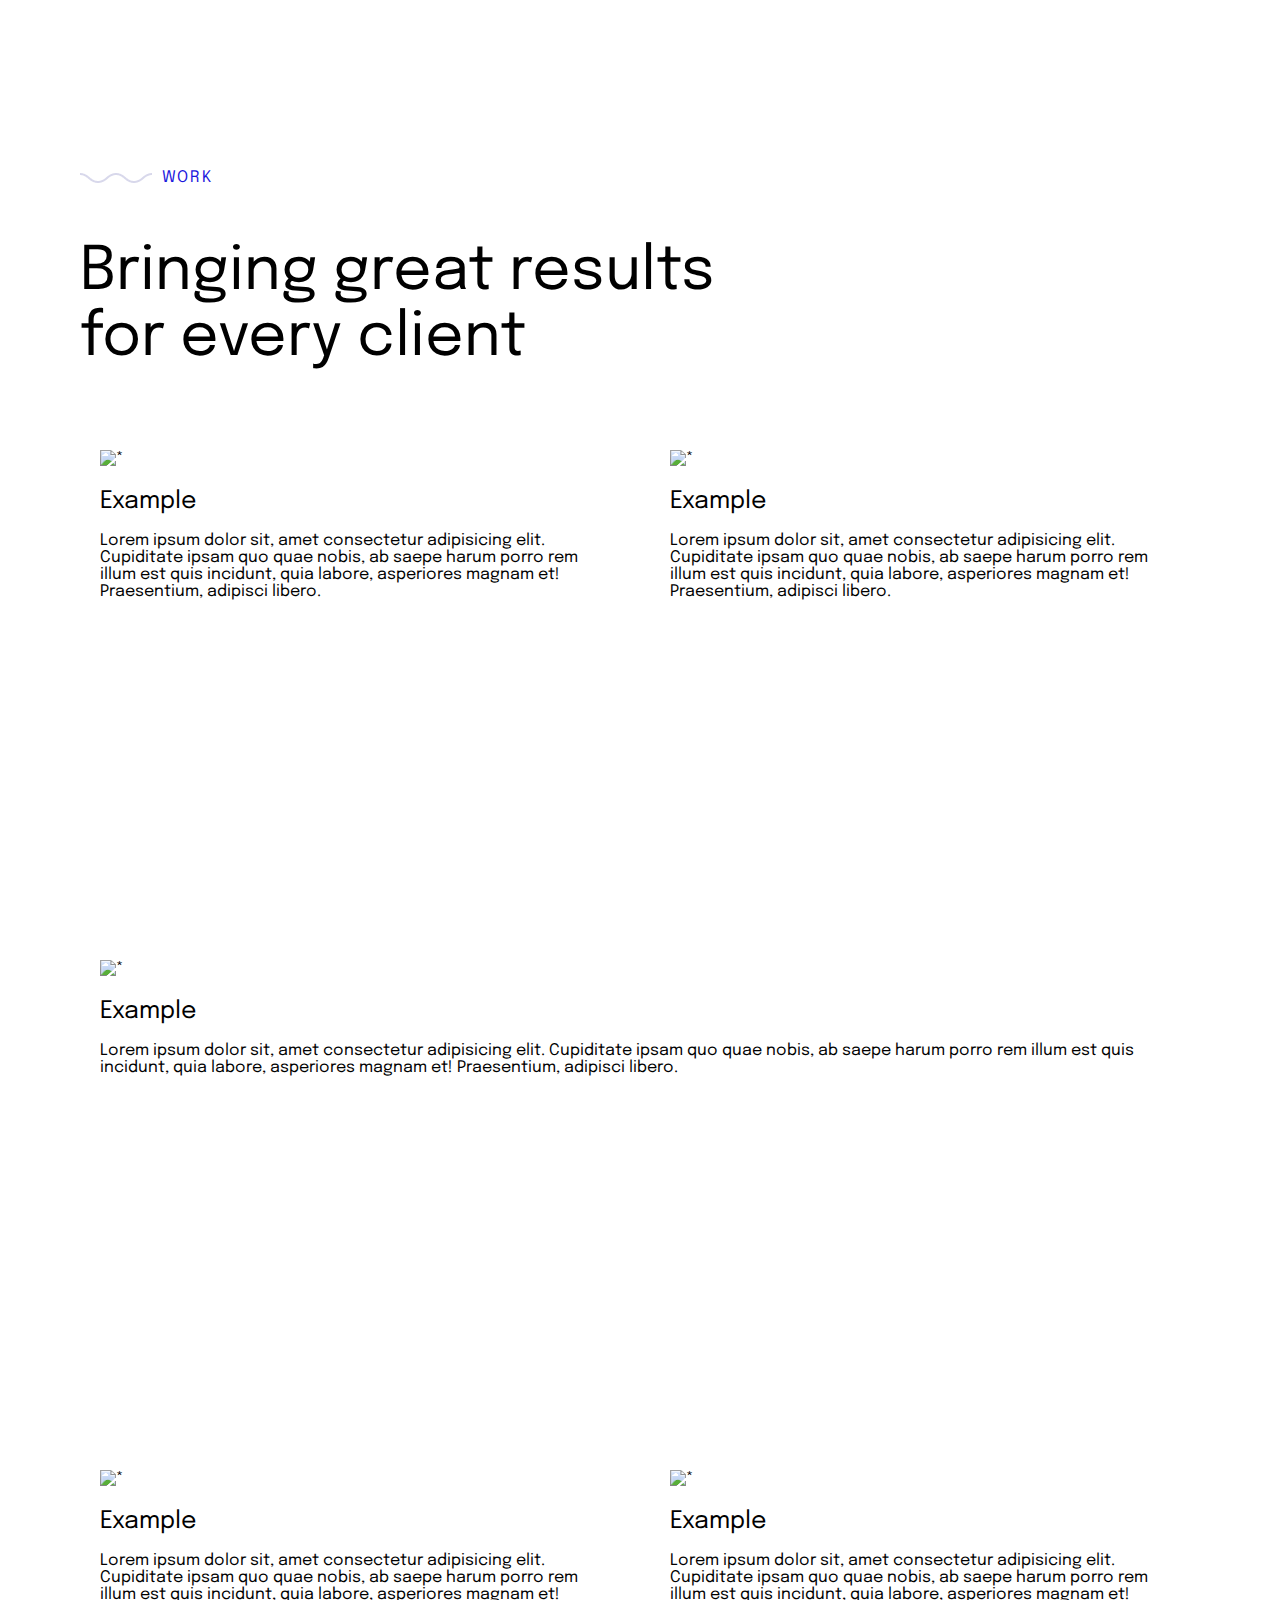
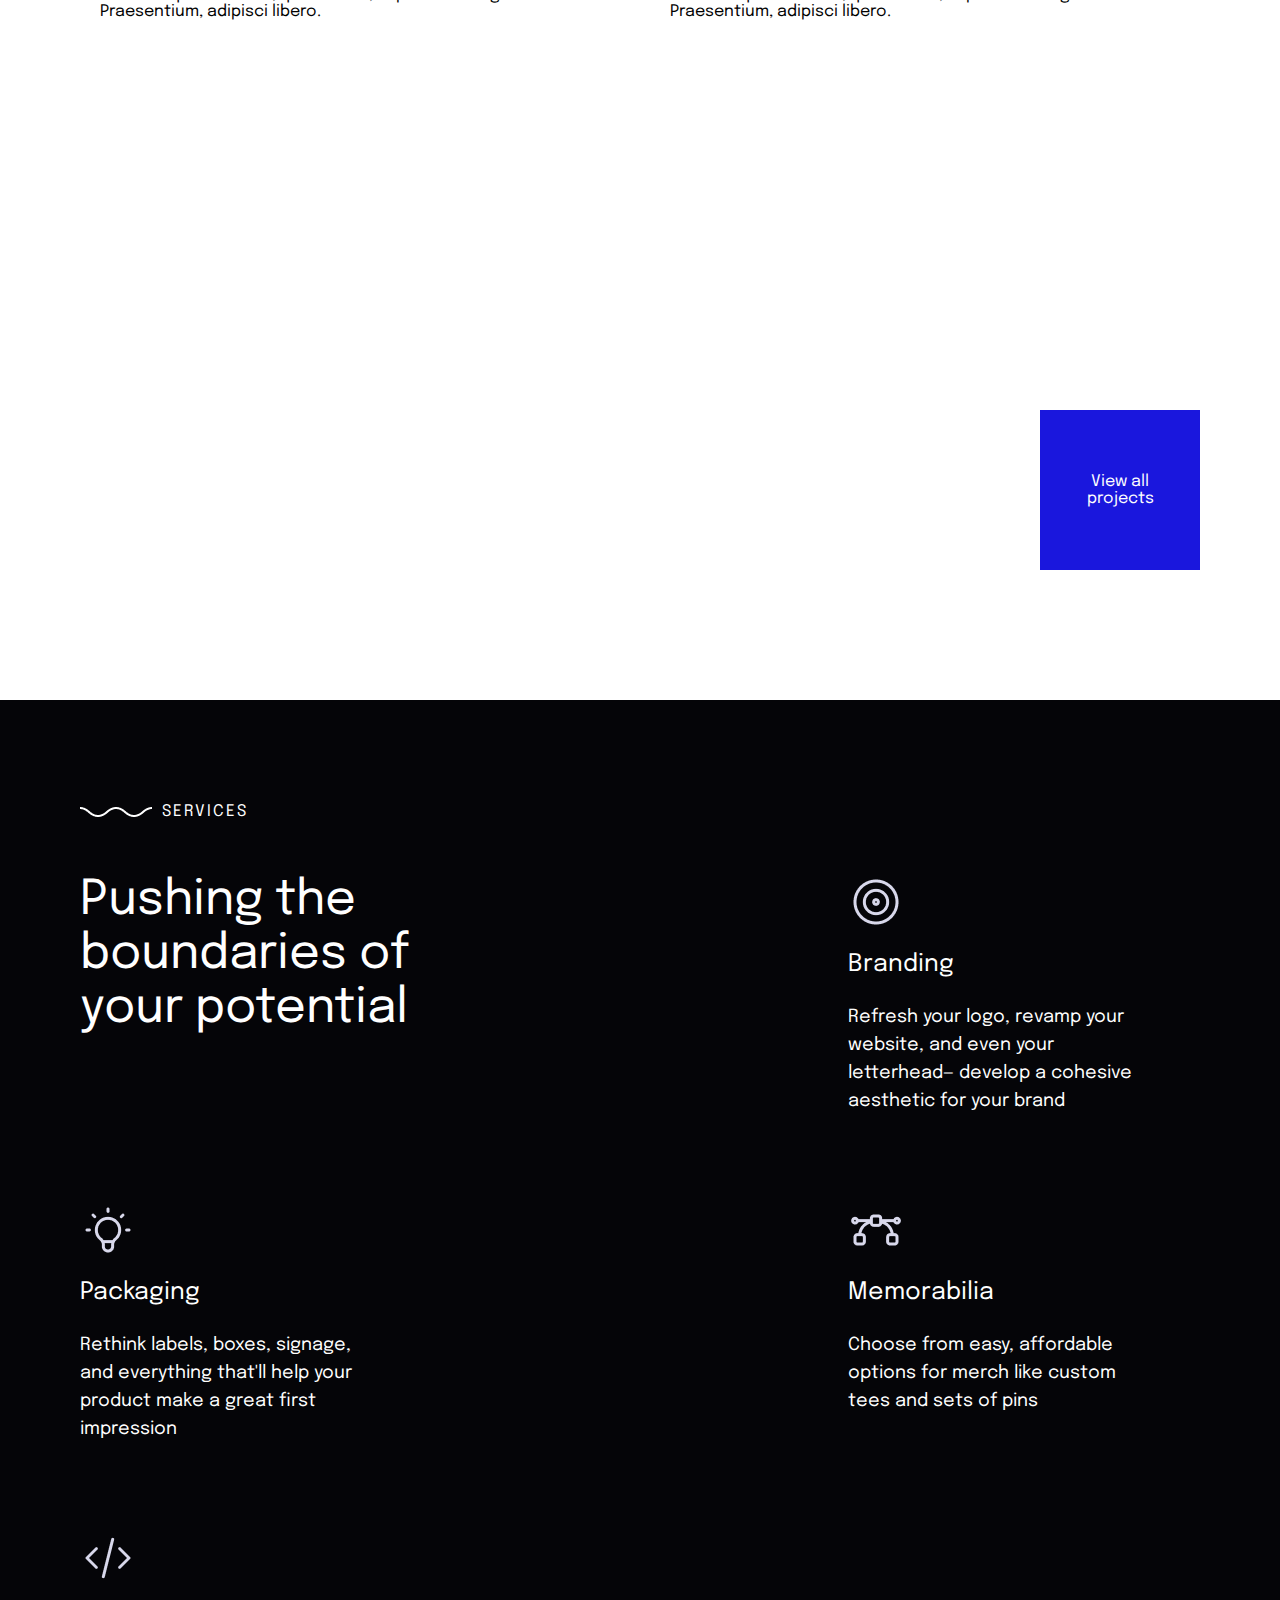
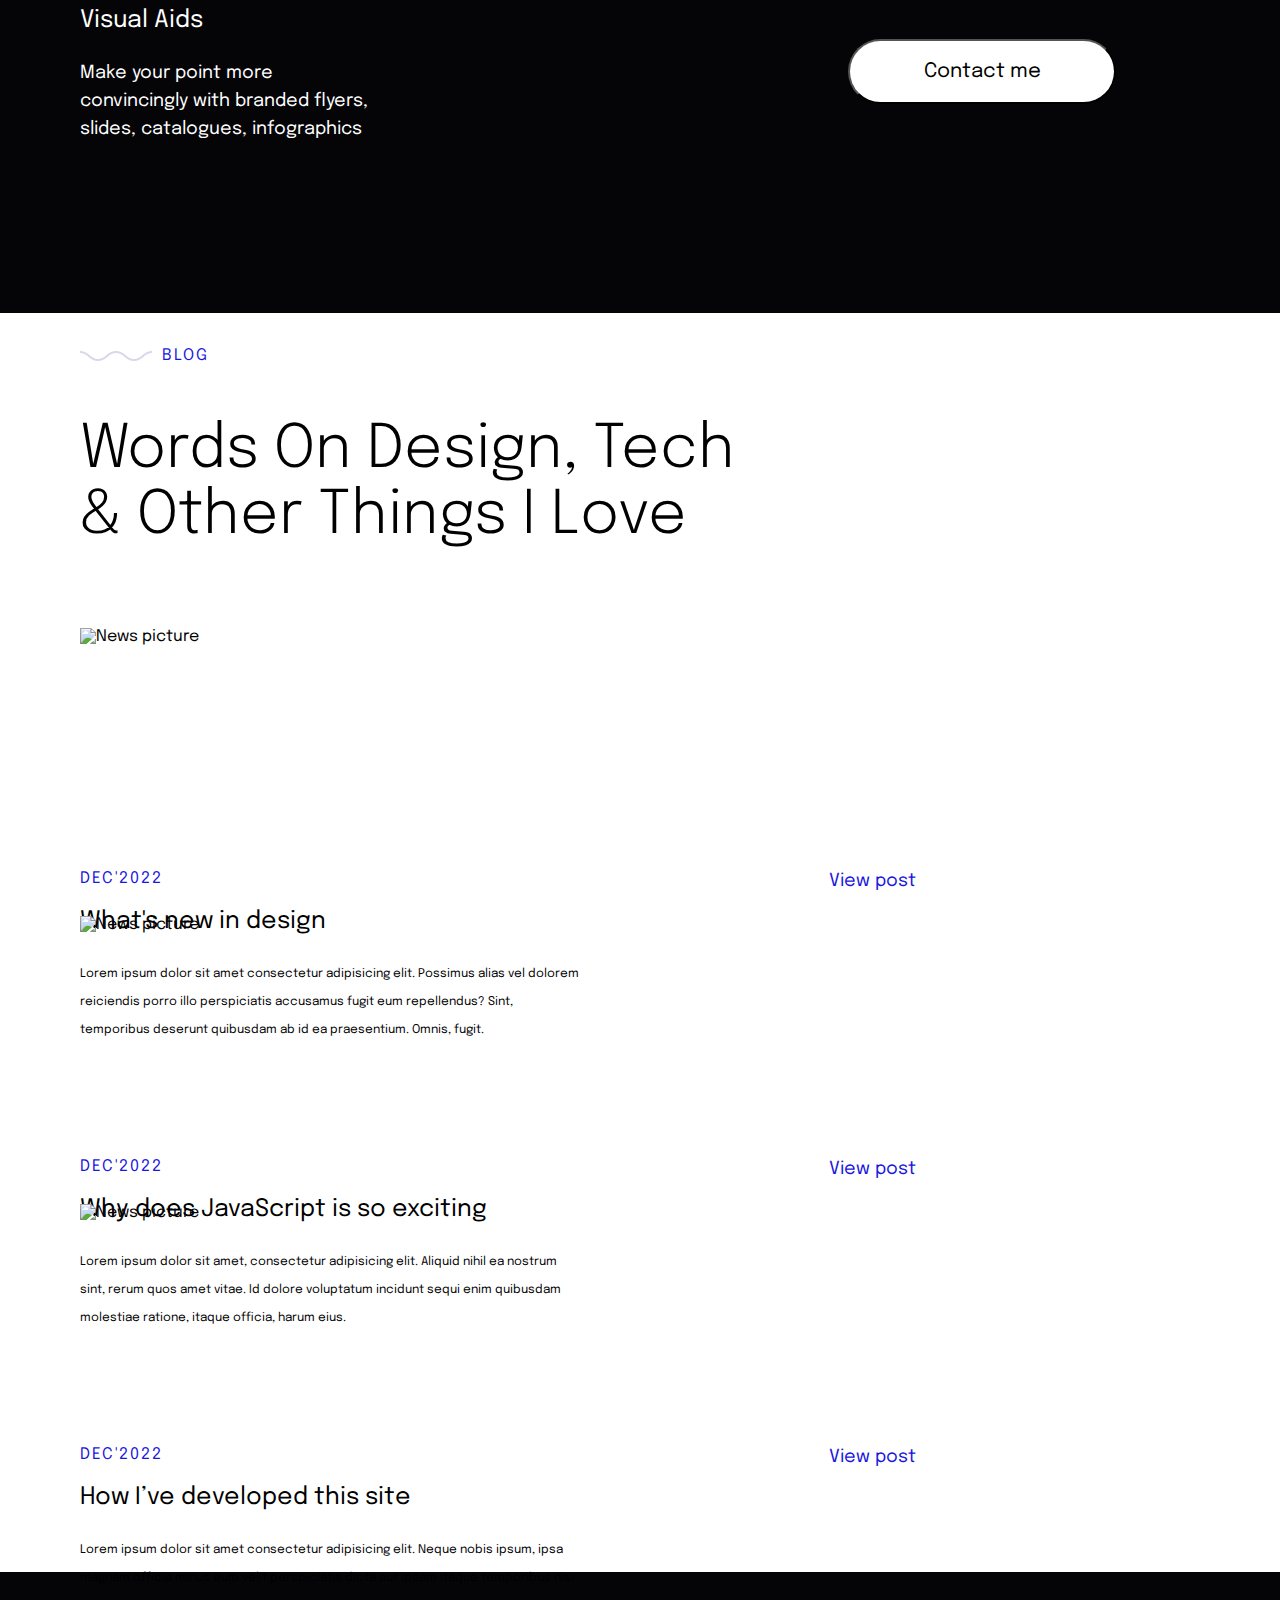
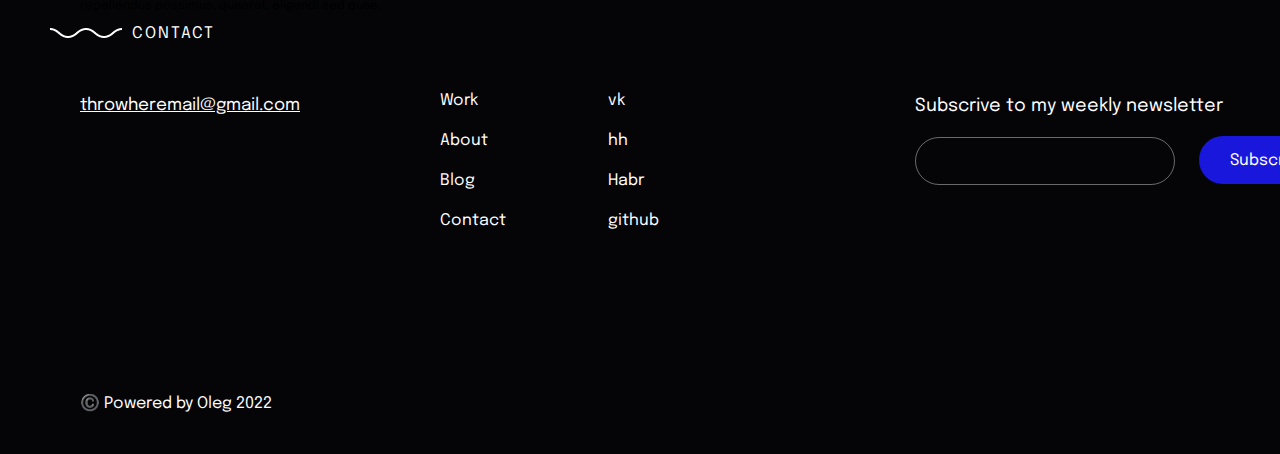
==== commit 7bd62dbe: "Update index.html" ====
--- a/index.html
+++ b/index.html
@@ -72,11 +72,11 @@
                     </div>
                     <div class="review">
                         <div class="stars">
-                            <img src="../image/star.svg" alt="*" class="star">
-                            <img src="../image/star.svg" alt="*" class="star">
-                            <img src="../image/star.svg" alt="*" class="star">
-                            <img src="../image/star.svg" alt="*" class="star">
-                            <img src="../image/star.svg" alt="*" class="star">
+                            <img src="./assets/image/star.svg" alt="*" class="star">
+                            <img src="./assets/image/star.svg" alt="*" class="star">
+                            <img src="./assets/image/star.svg" alt="*" class="star">
+                            <img src="./assets/image/star.svg" alt="*" class="star">
+                            <img src="./assets/image/star.svg" alt="*" class="star">
                         </div>
                         <p class="review_content">
                             Working with Oleg was interesting. He is a high-organized person, that can grow business
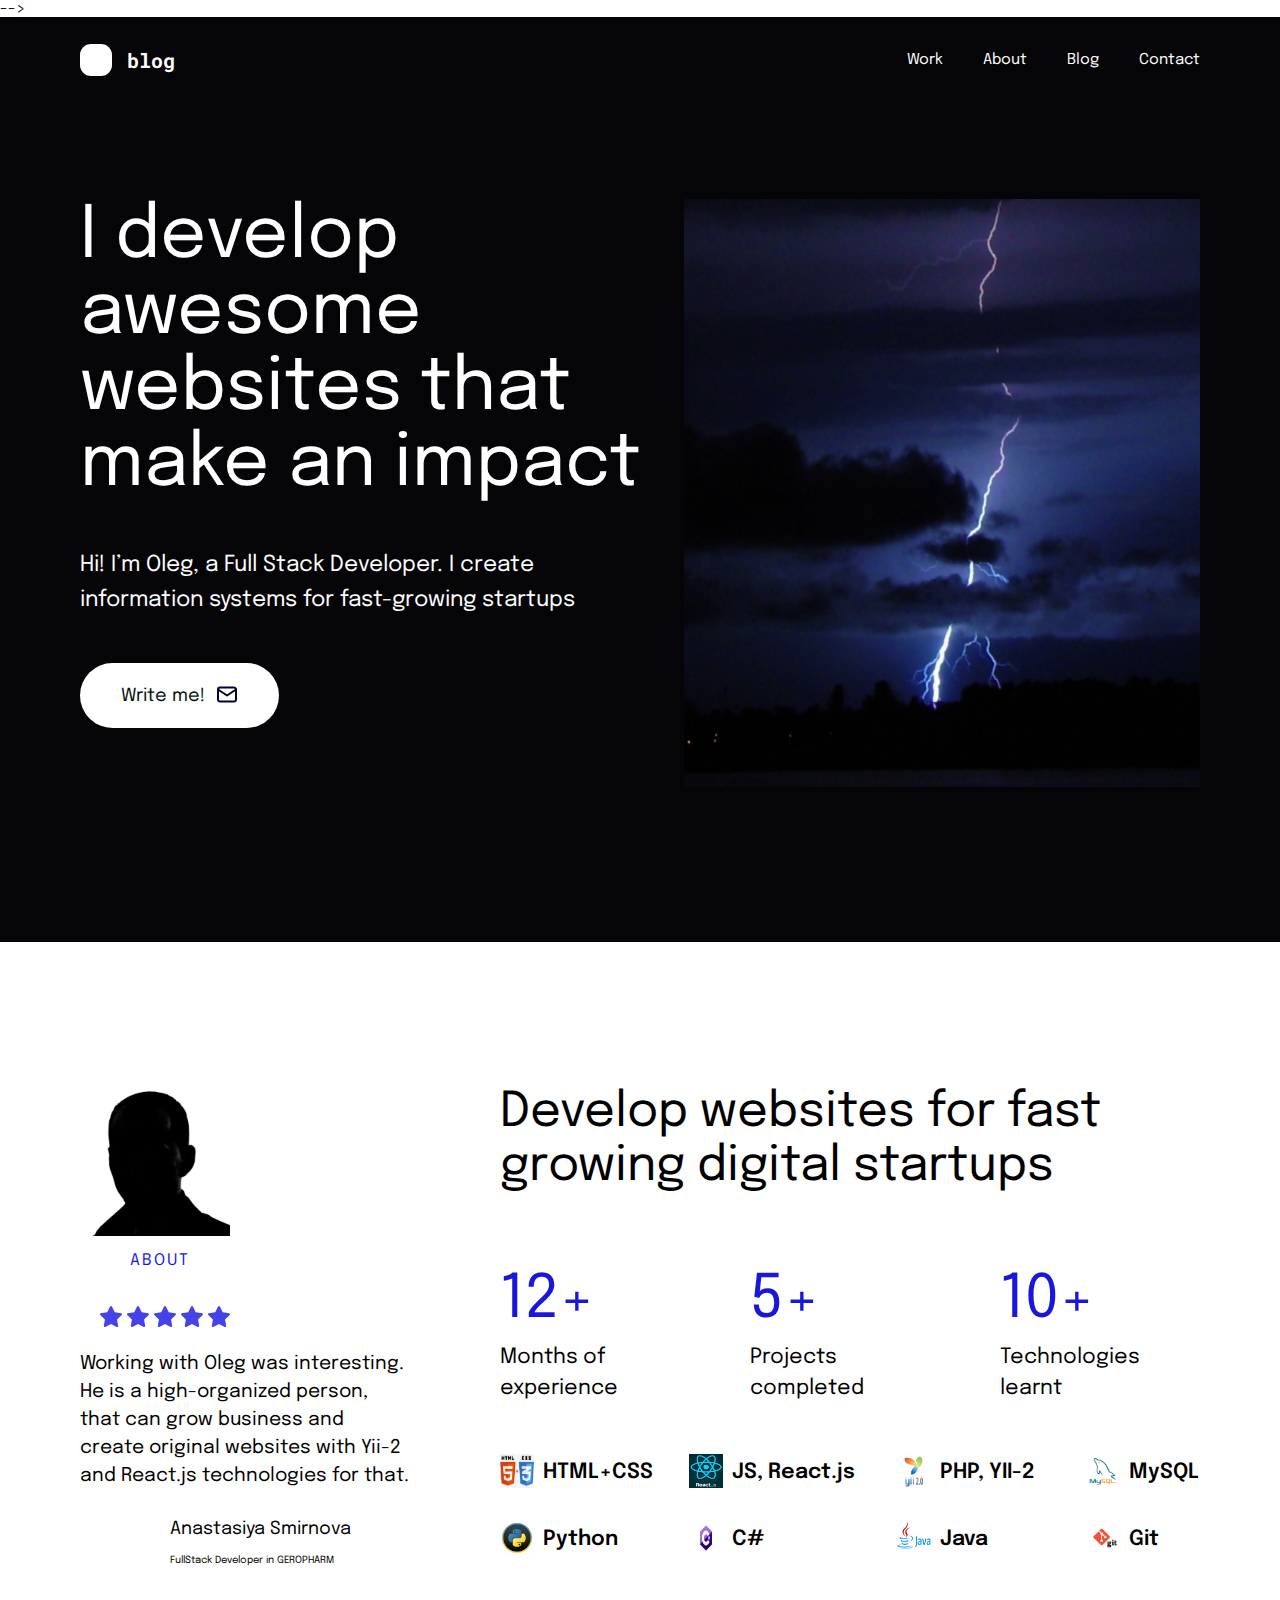
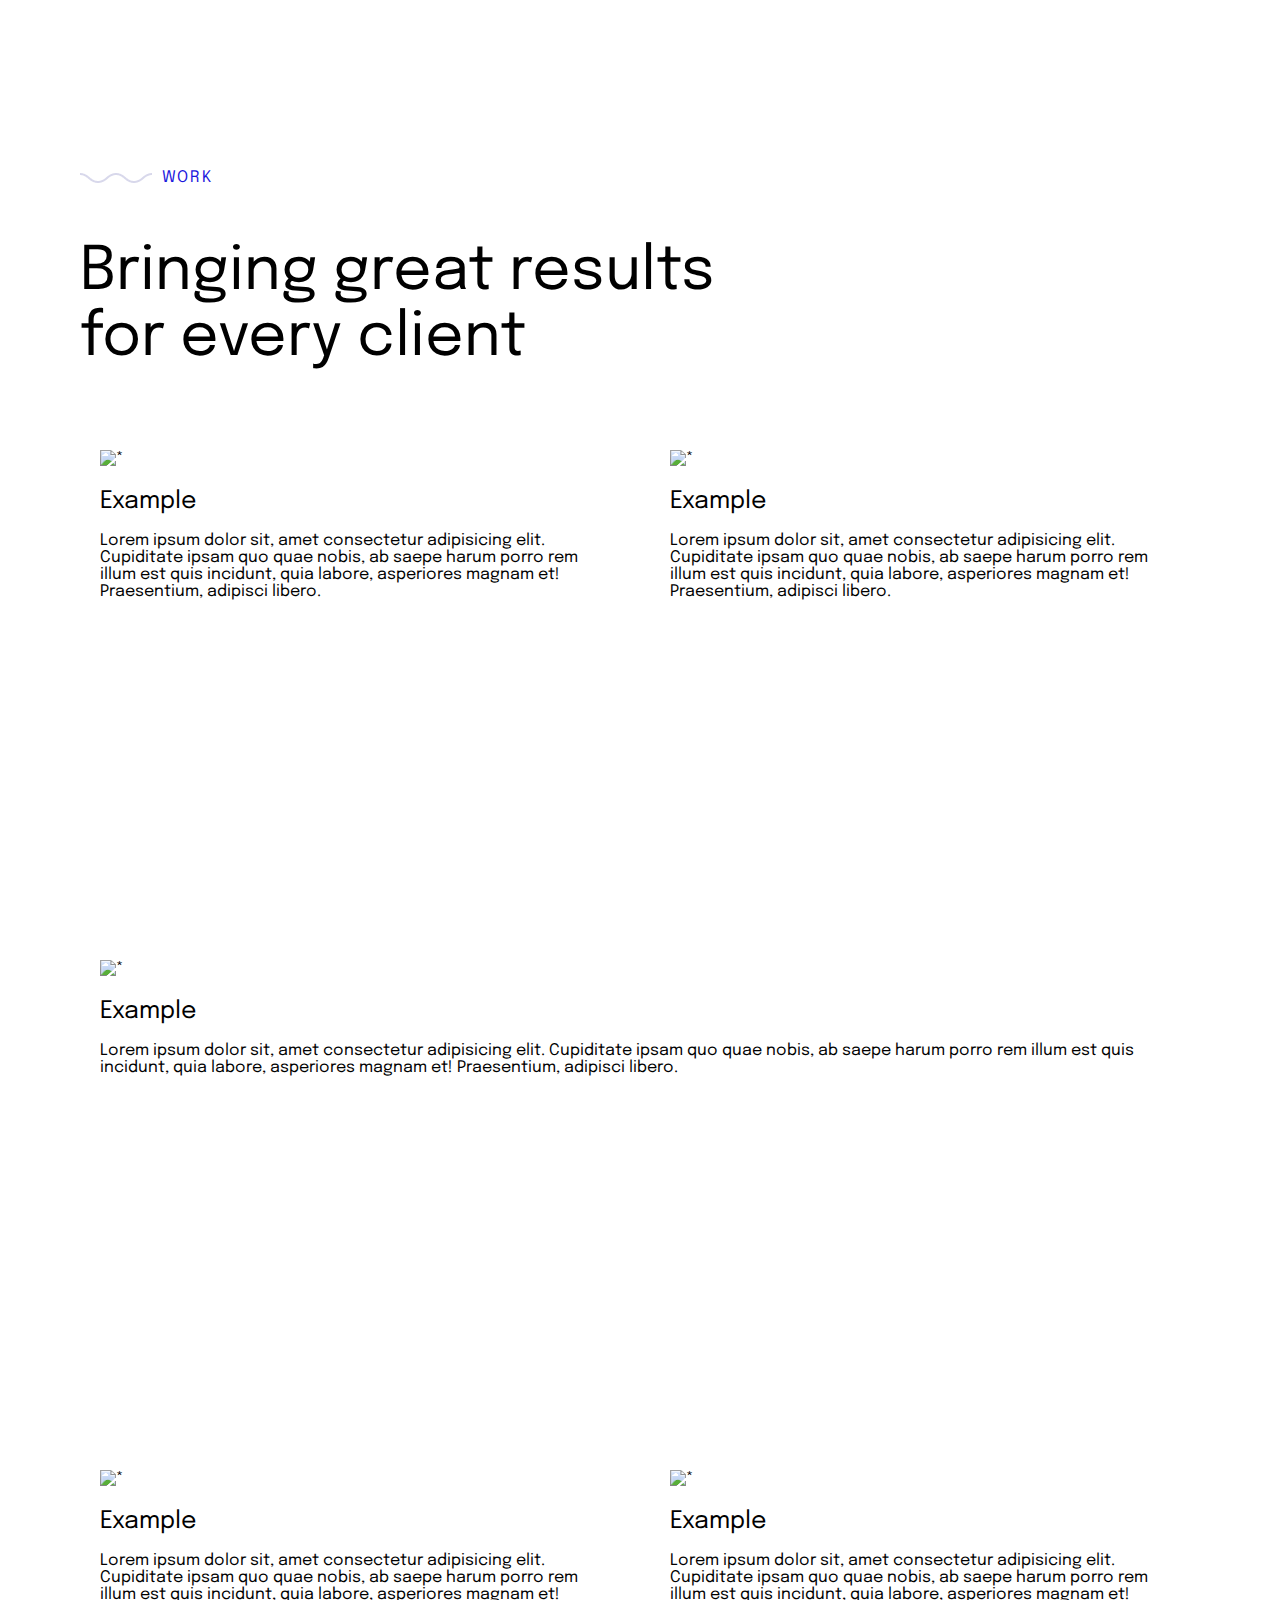
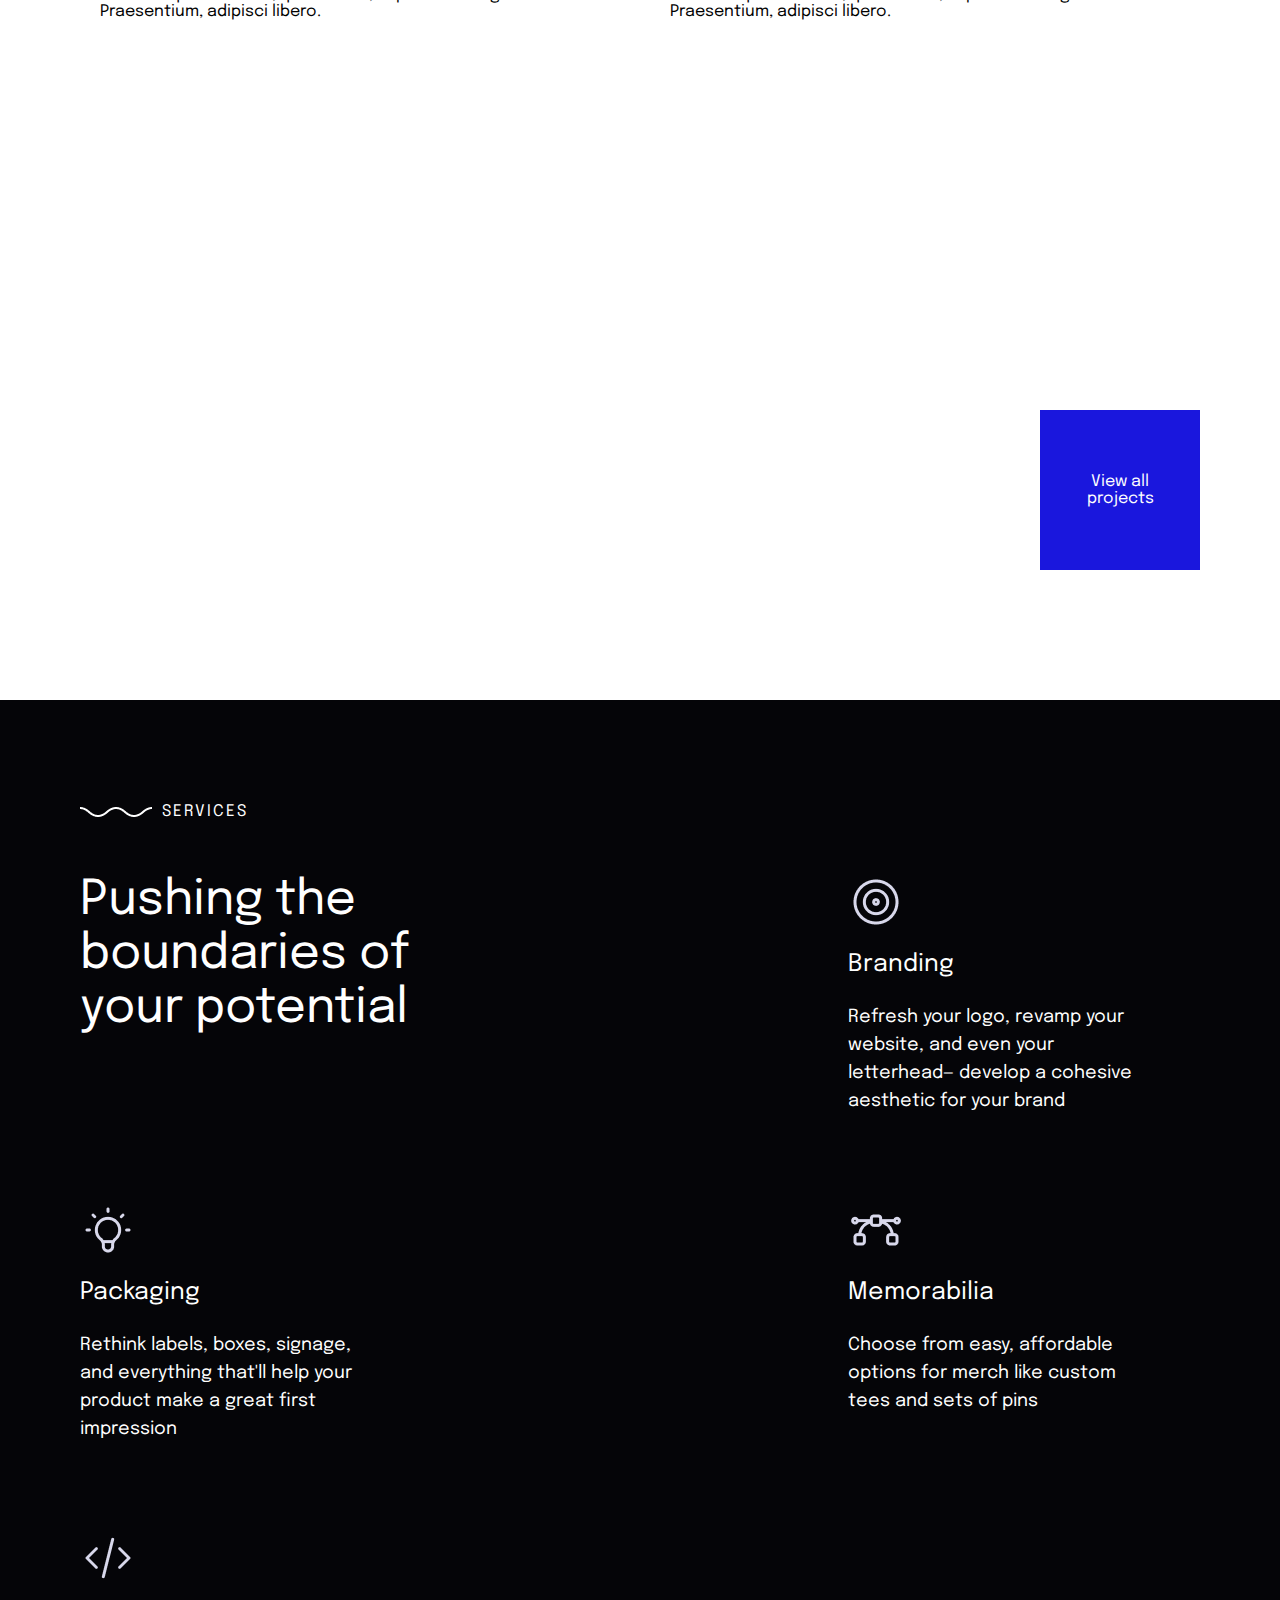
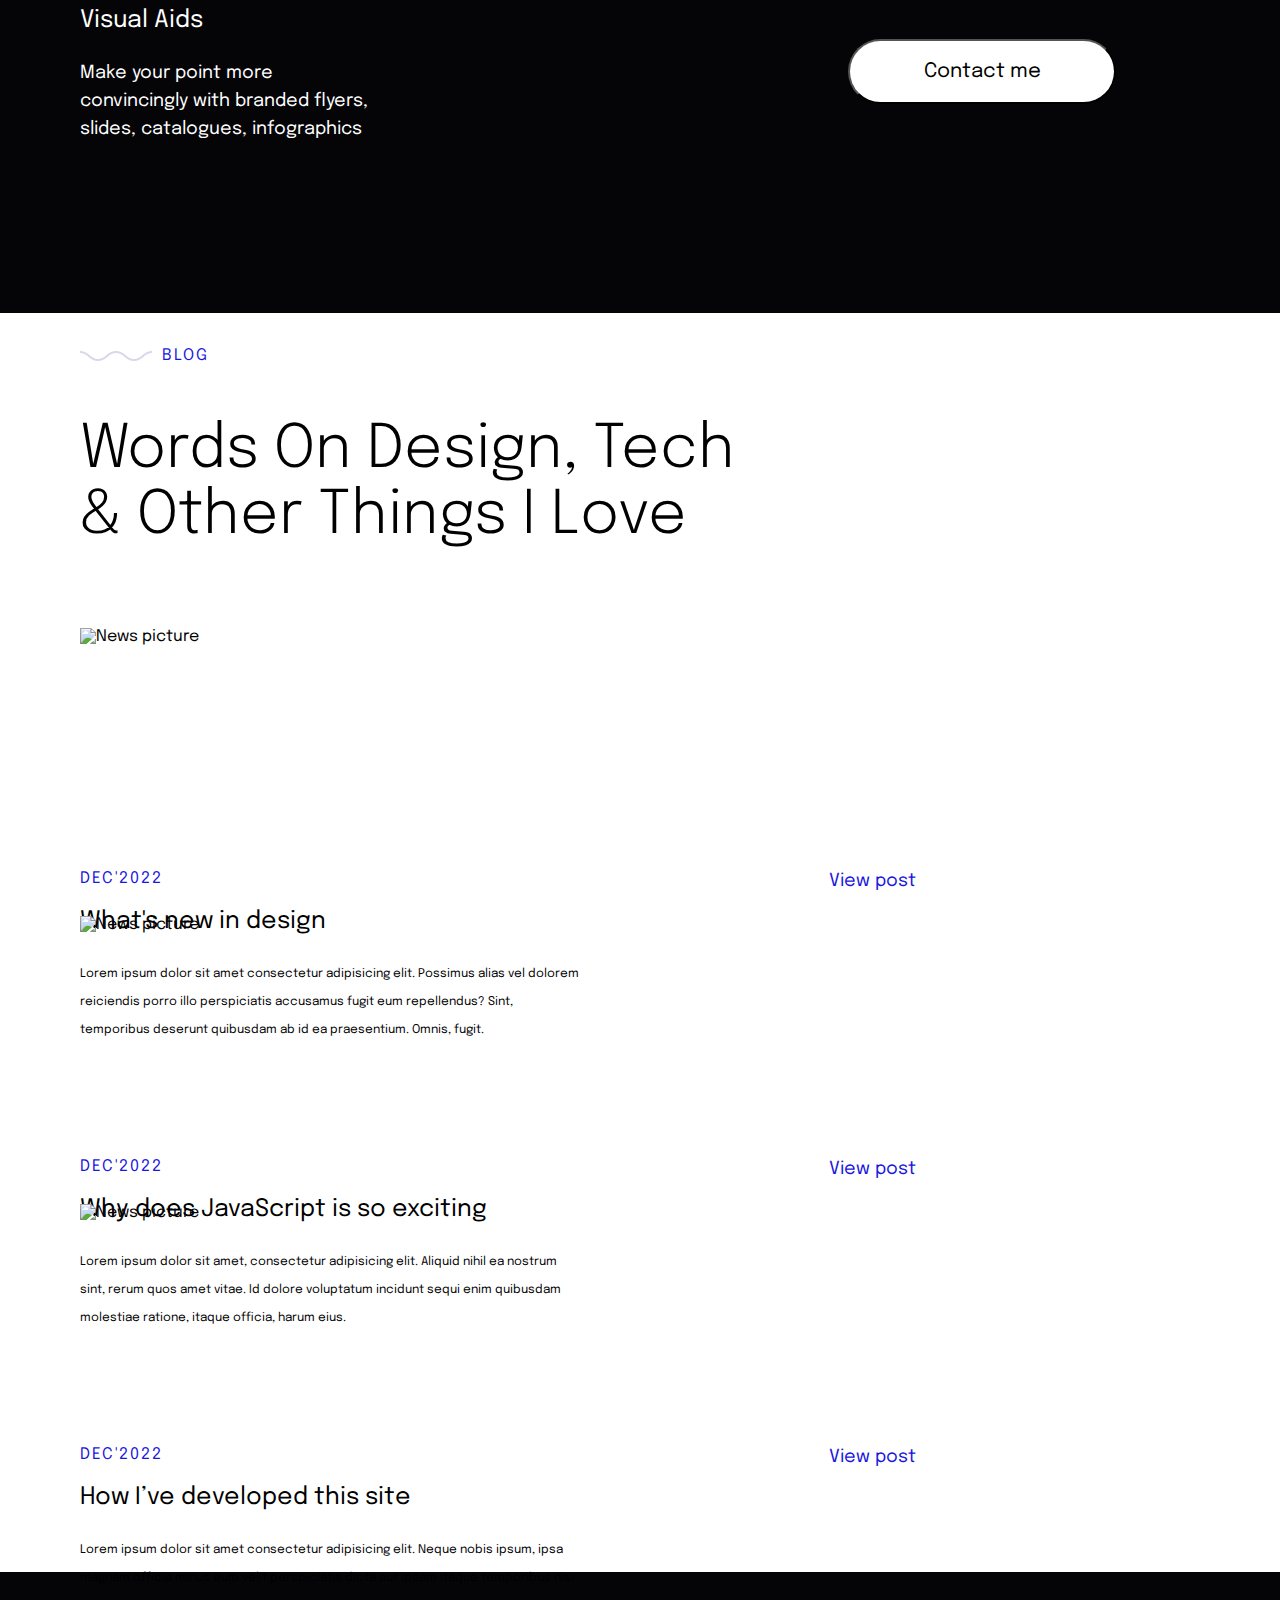
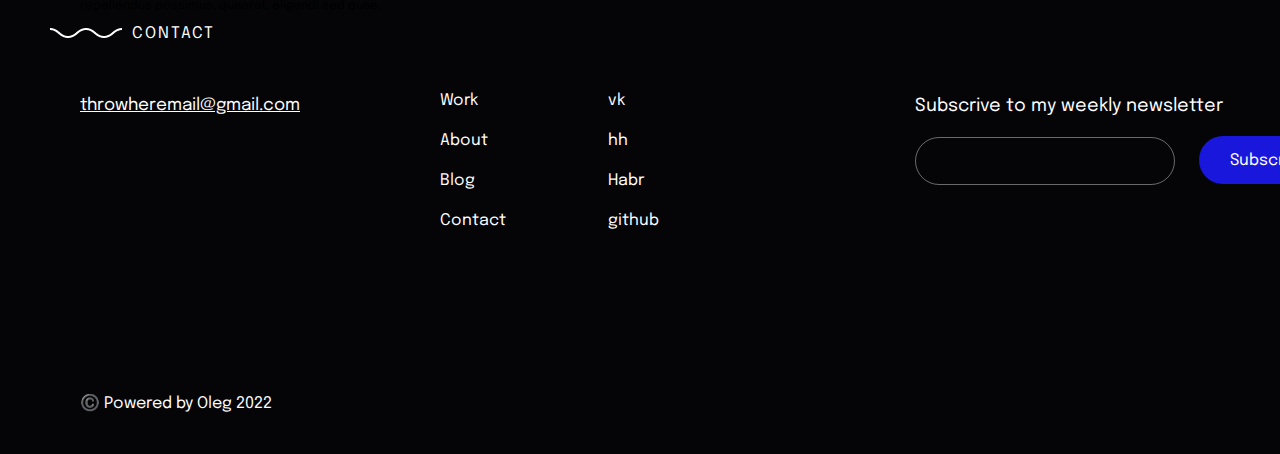
==== commit f8f0c94a: "Update index.html" ====
--- a/index.html
+++ b/index.html
@@ -67,7 +67,7 @@
             <div class="about">
                 <div class="about-box">
                     <div class="user_pic">
-                        <img class="avatar" src="../image/DSC_1245_400p.jpeg" alt="~">
+                        <img class="avatar" src="./assets/image/DSC_1245_400p.jpeg" alt="~">
                         <h3 class="user_title">About</h3>
                     </div>
                     <div class="review">
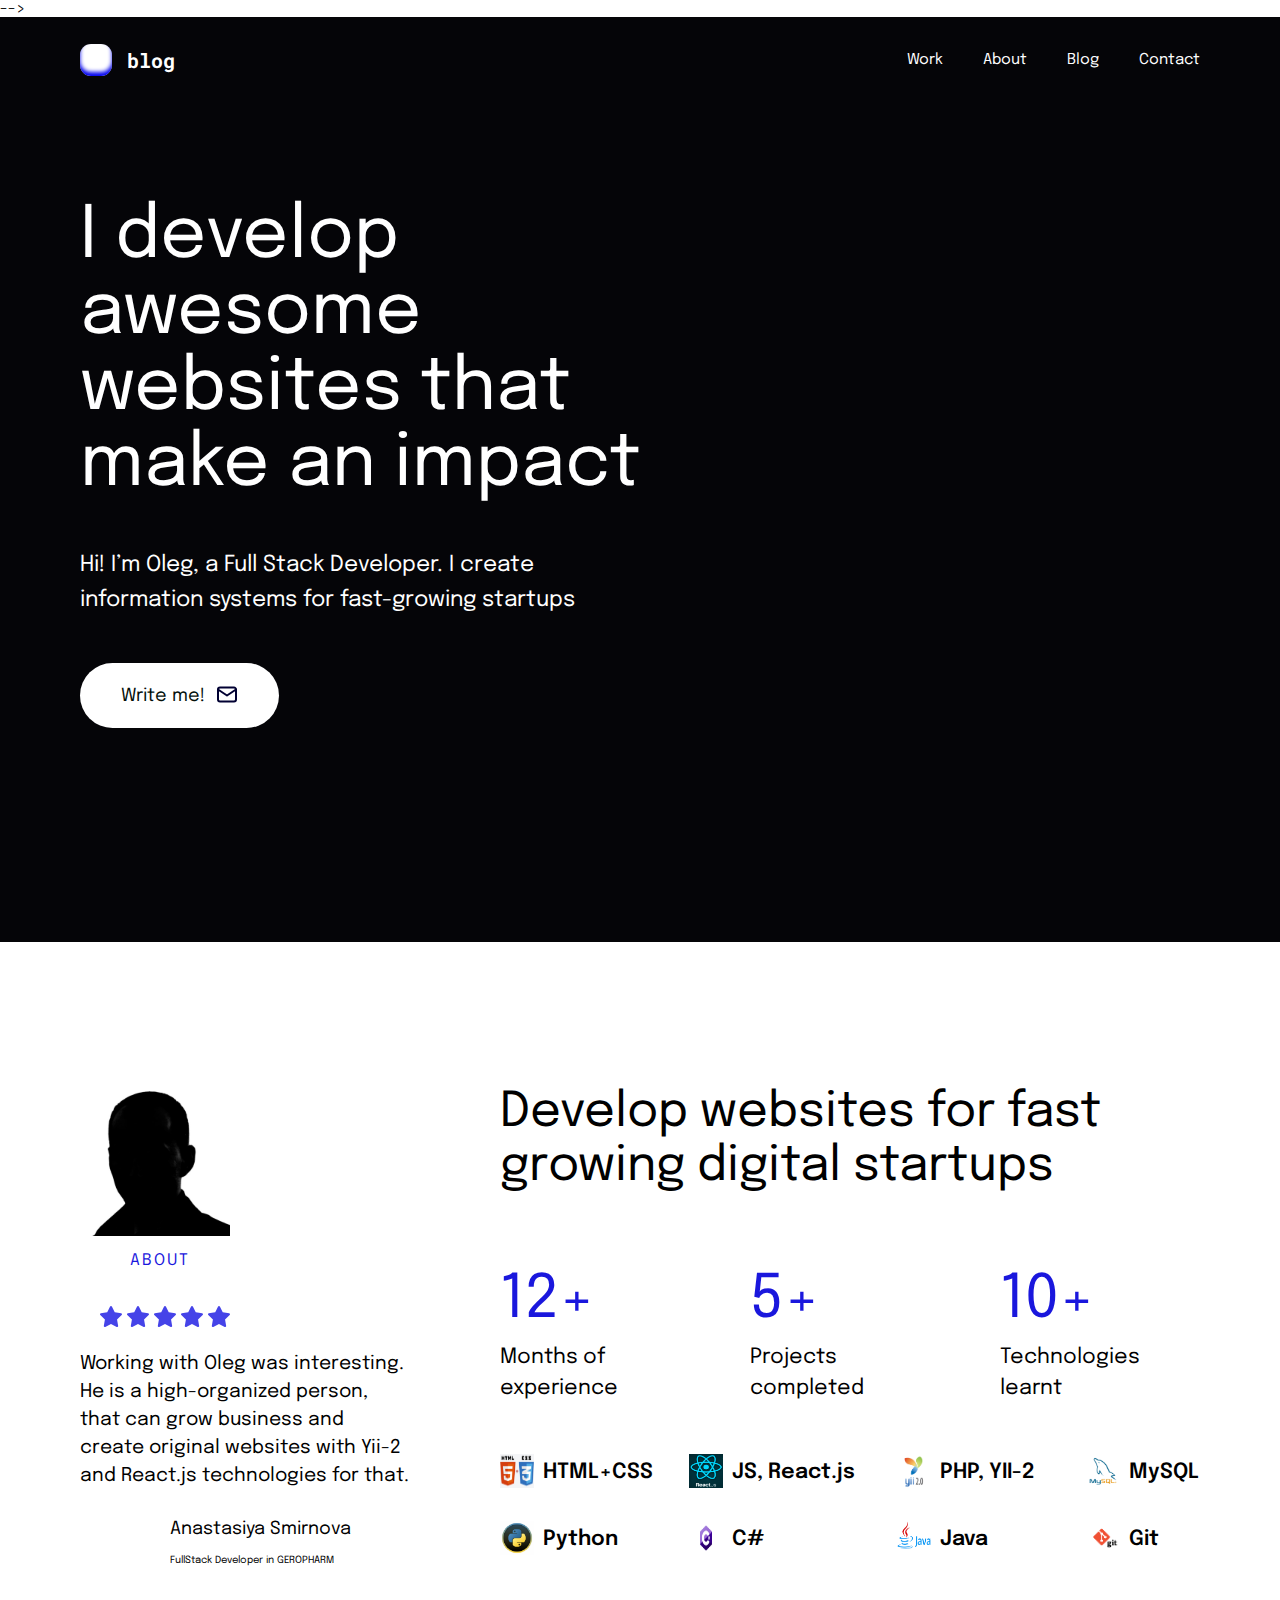
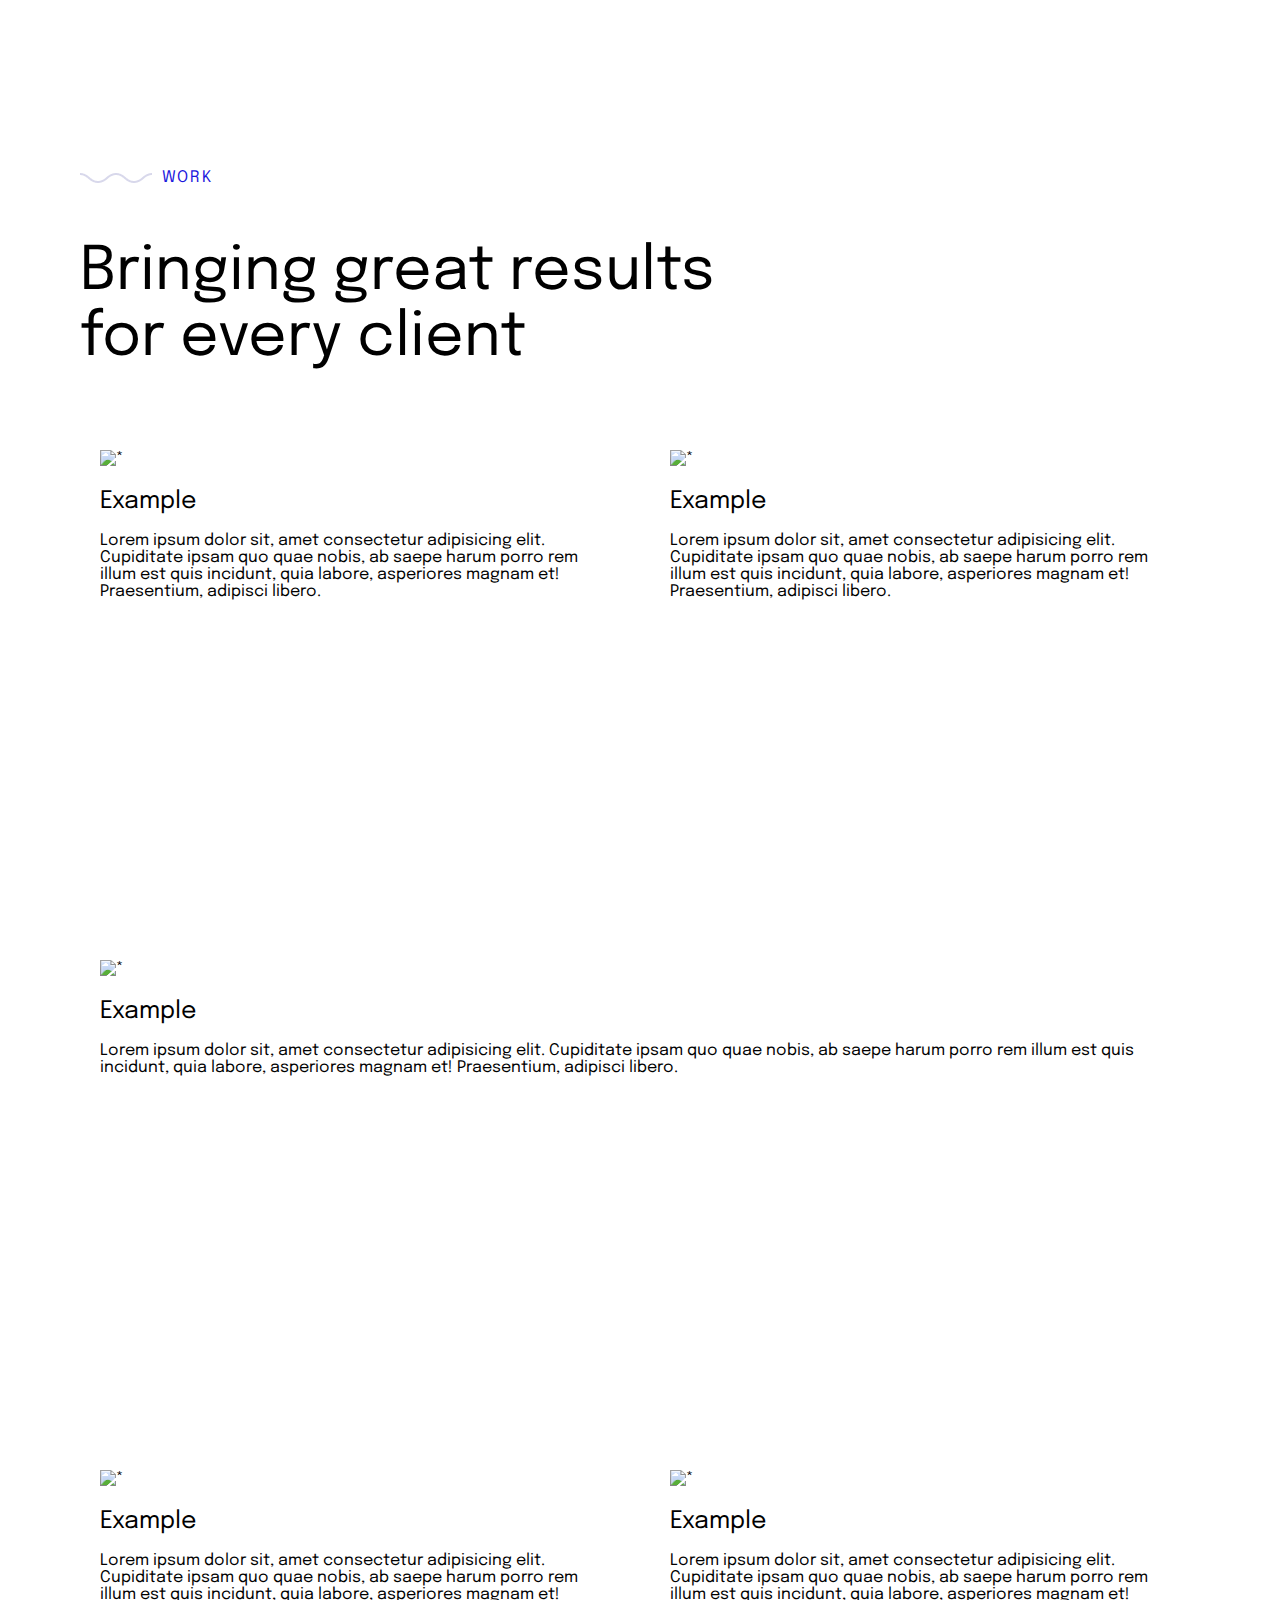
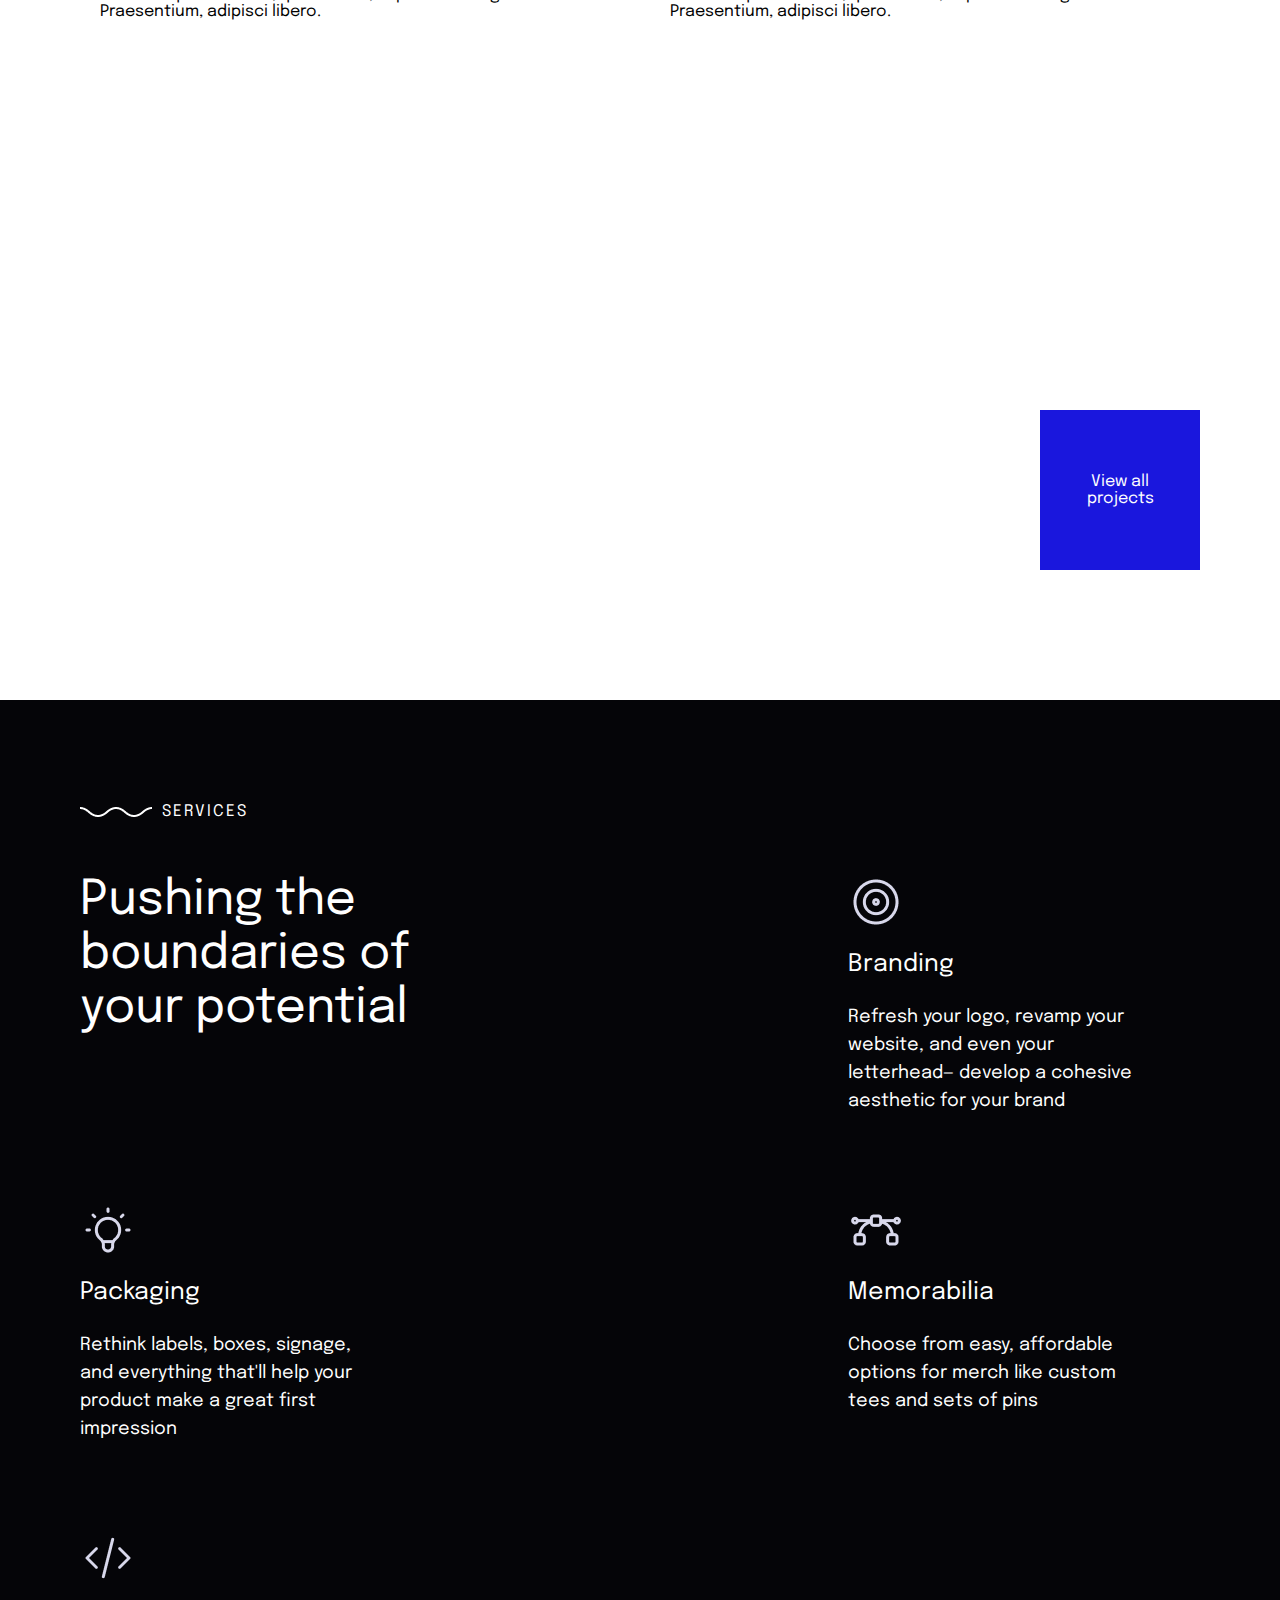
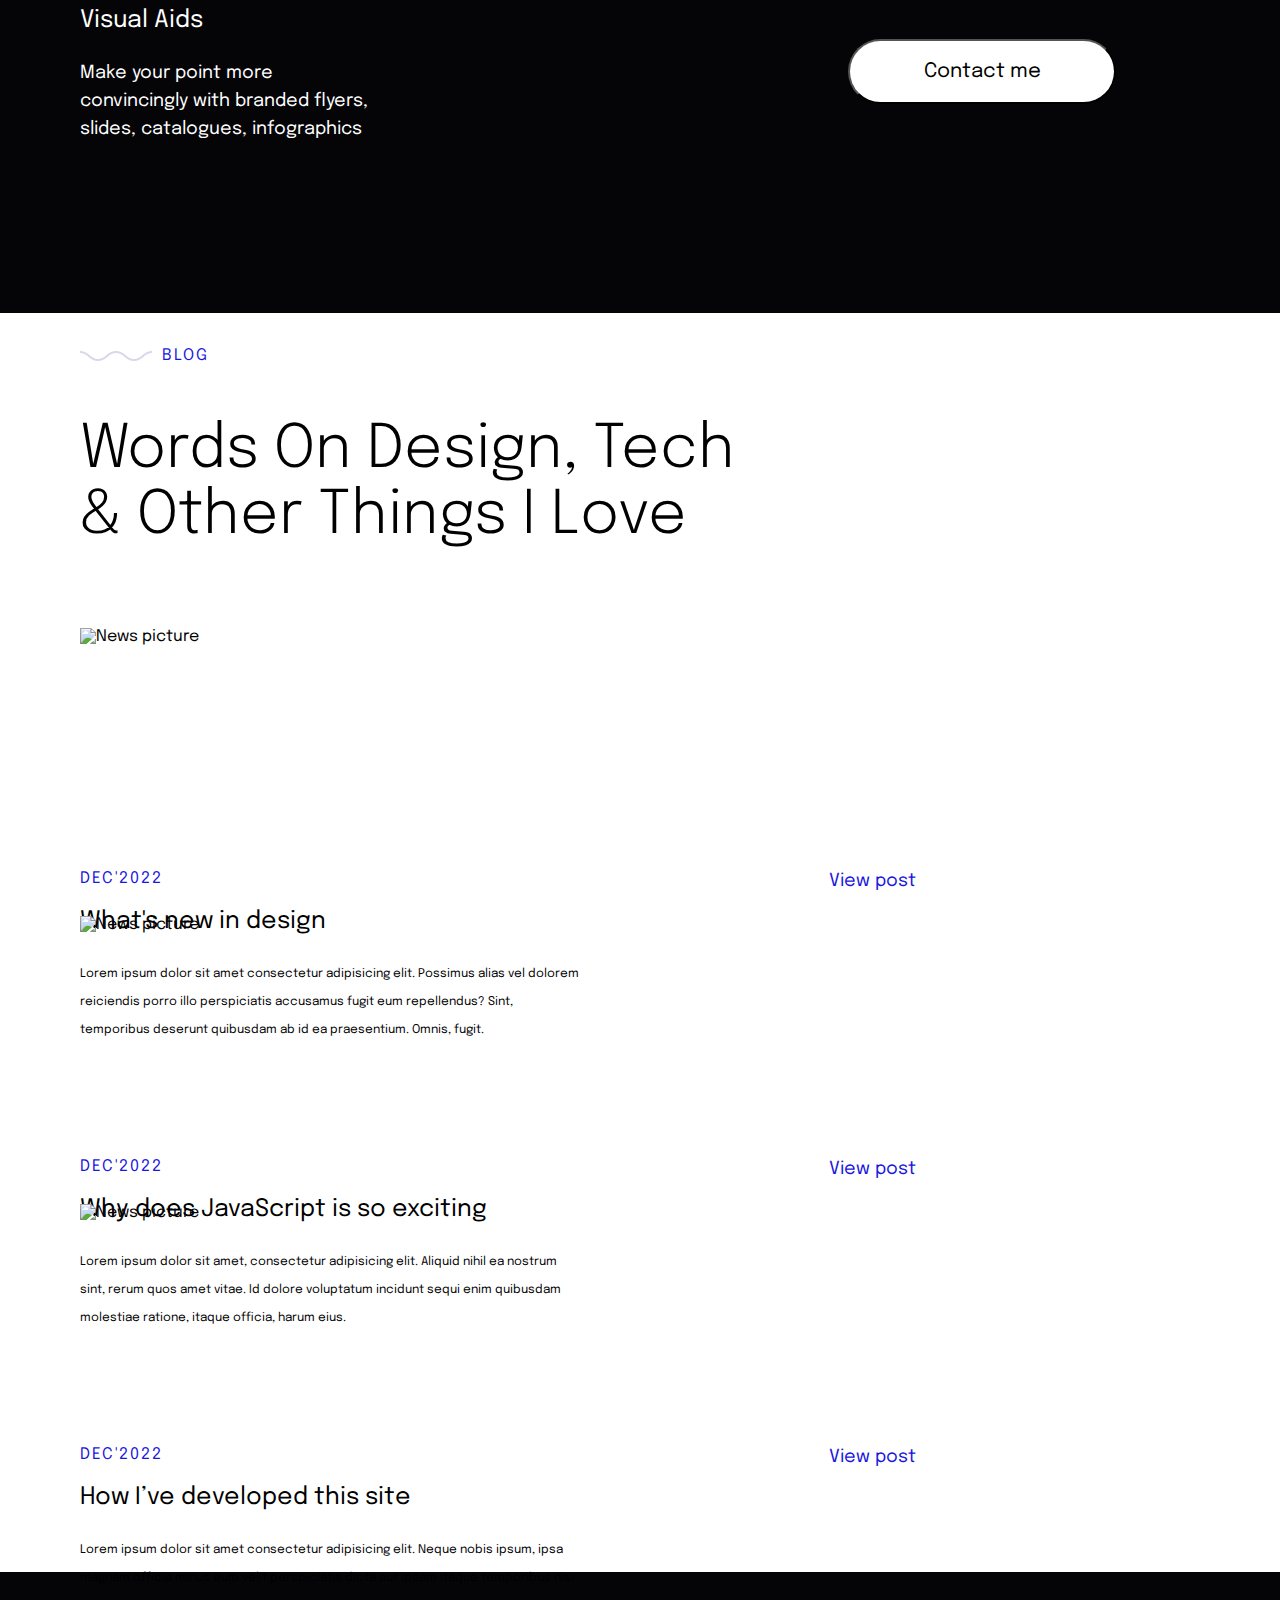
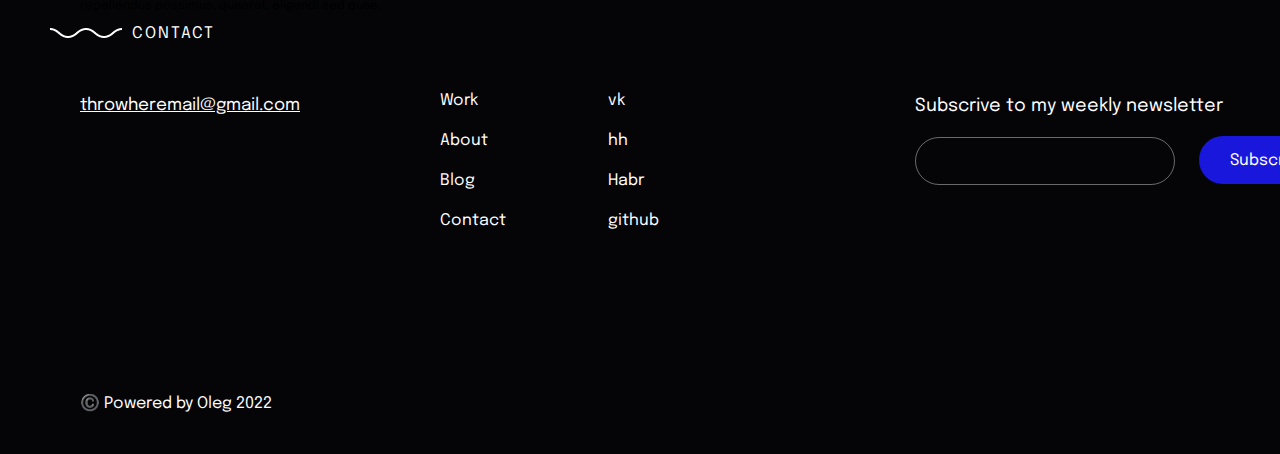
==== commit c4221811: "Update index.html" ====
--- a/index.html
+++ b/index.html
@@ -296,7 +296,7 @@
         <section id="contact">
             <div class="contact">
                 <div class="breadcrumb">
-                    <img class="breadcrumb-icon" src="/assets/image/breadcrumb.png" alt="~">
+                    <img class="breadcrumb-icon" src="./assets/image/breadcrumb.png" alt="~">
                     <h3 class="breadcrumb-title">Contact</h3>
                 </div>
             </div>
--- a/assets/CSS/styles.css
+++ b/assets/CSS/styles.css
@@ -41,7 +41,7 @@
     height: 32px;
     background: #FFFFFF;
     mix-blend-mode: normal;
-    box-shadow: inset 0px -4px 4px var(--black-color-20);
+    box-shadow: inset 0px -4px 4px;
     border-radius: 11px;
     margin-right: 15px;
 }
@@ -176,7 +176,7 @@
 .main-picture {
     width: 590px;
     height: 665px;
-    background: url("/assets/image/CIMG9940_1.png");
+    background: url("./assets/image/CIMG9940_1.png");
     background-size: contain;
     background-repeat: no-repeat;
 }
@@ -740,4 +740,4 @@
 .cb-text {
     font-size: 16px;
     line-height: 24px;
-}+}
